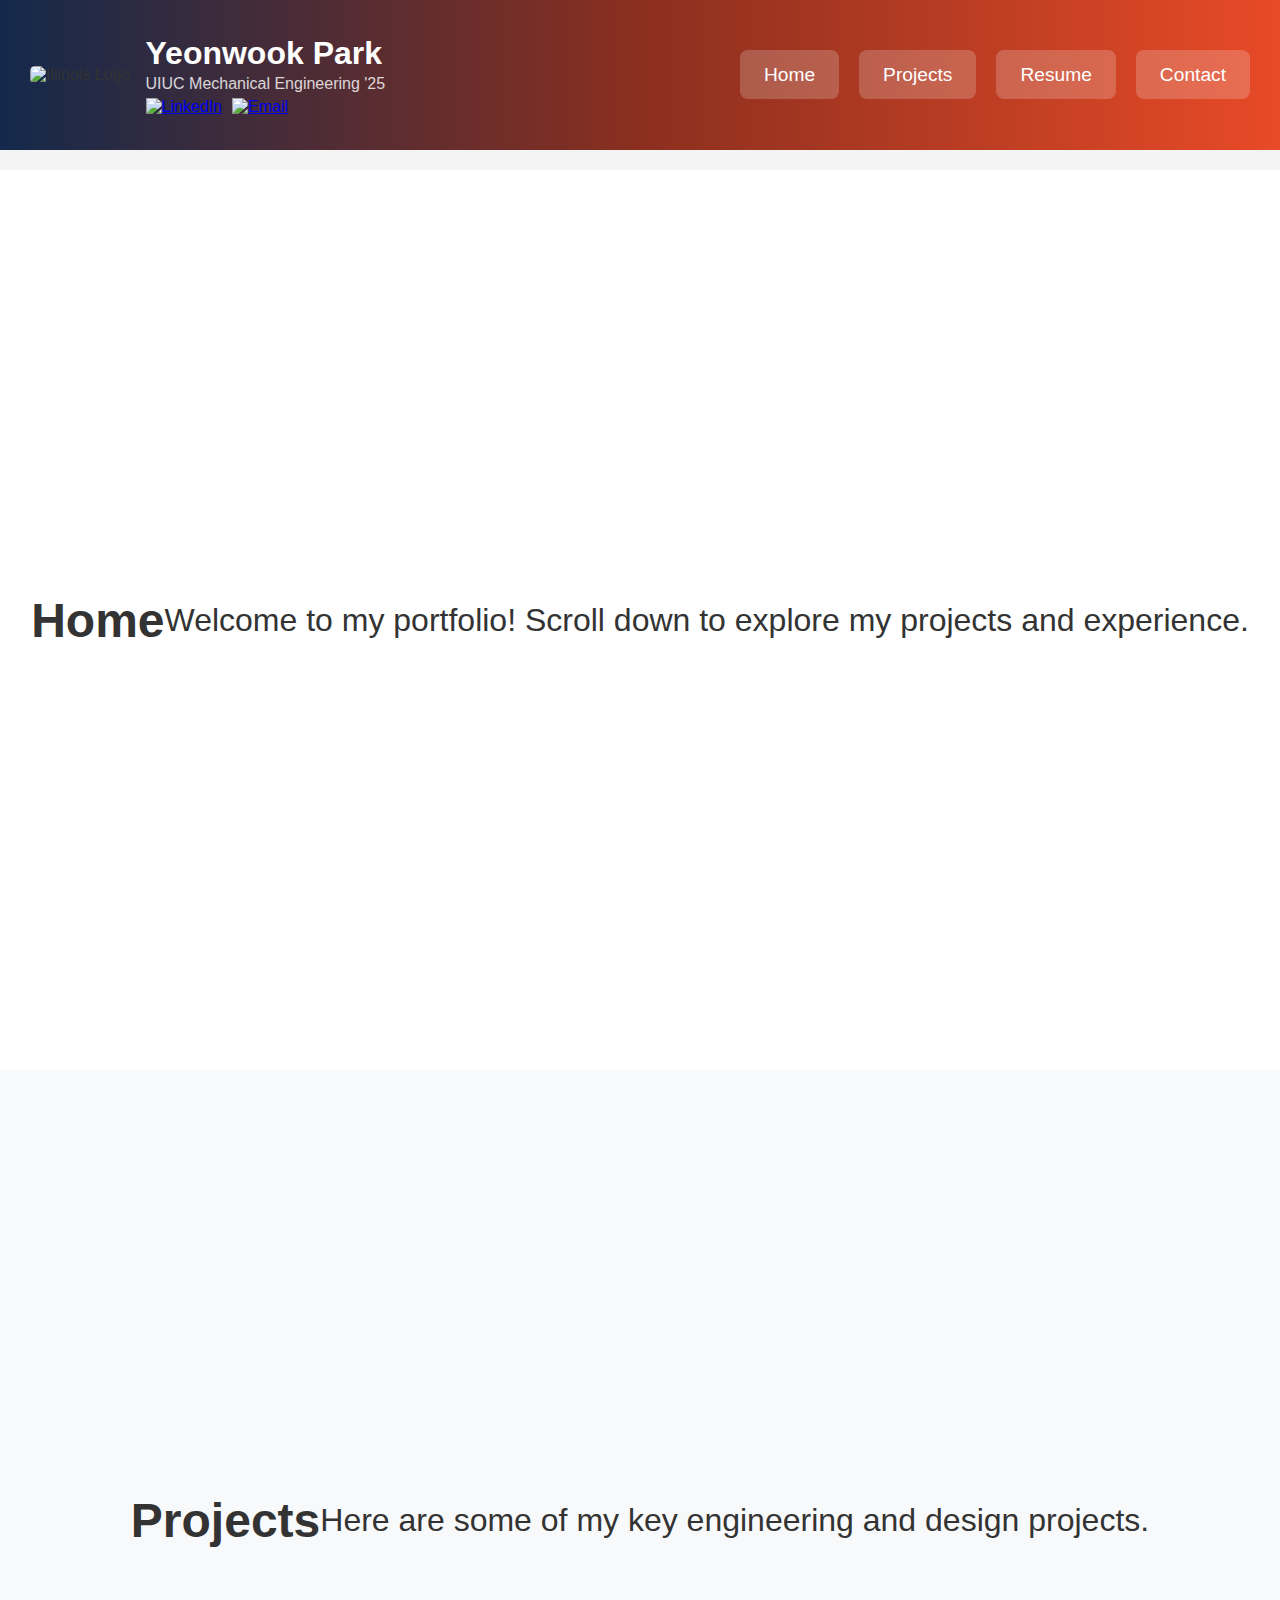
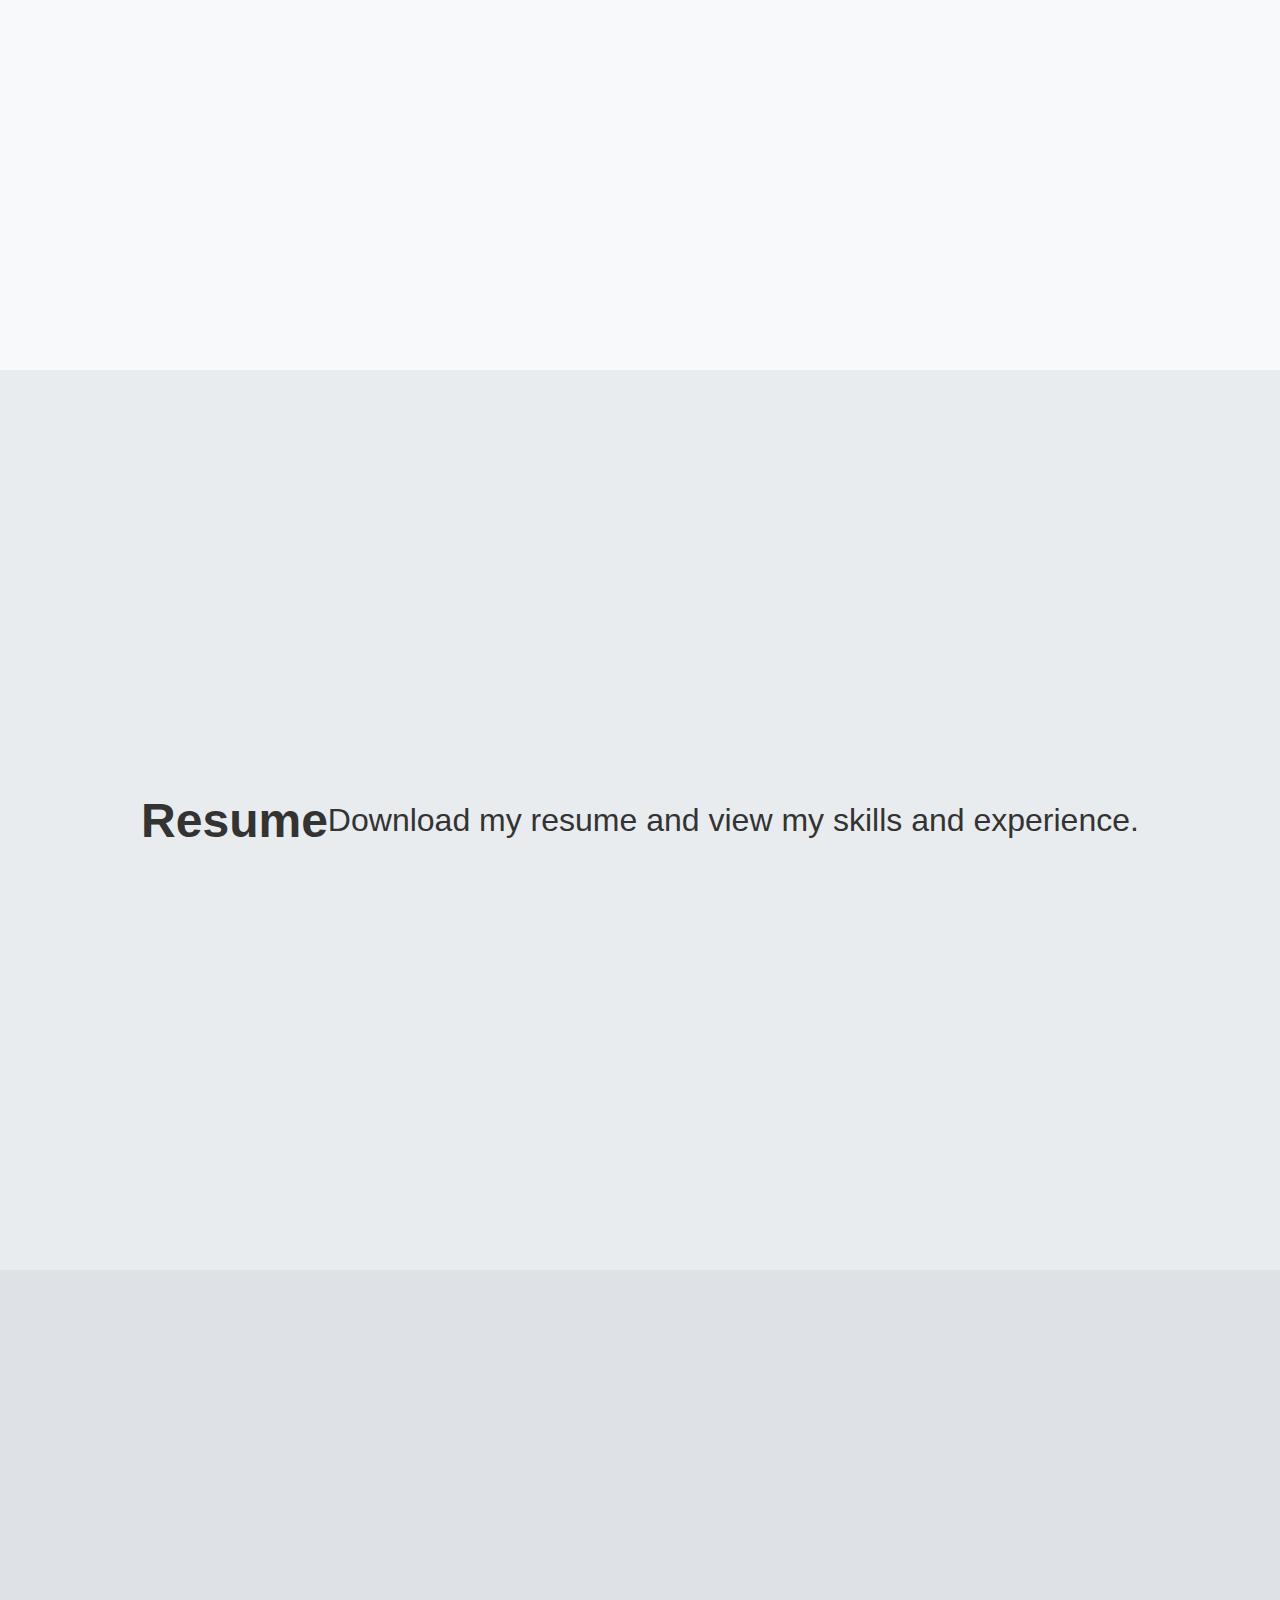
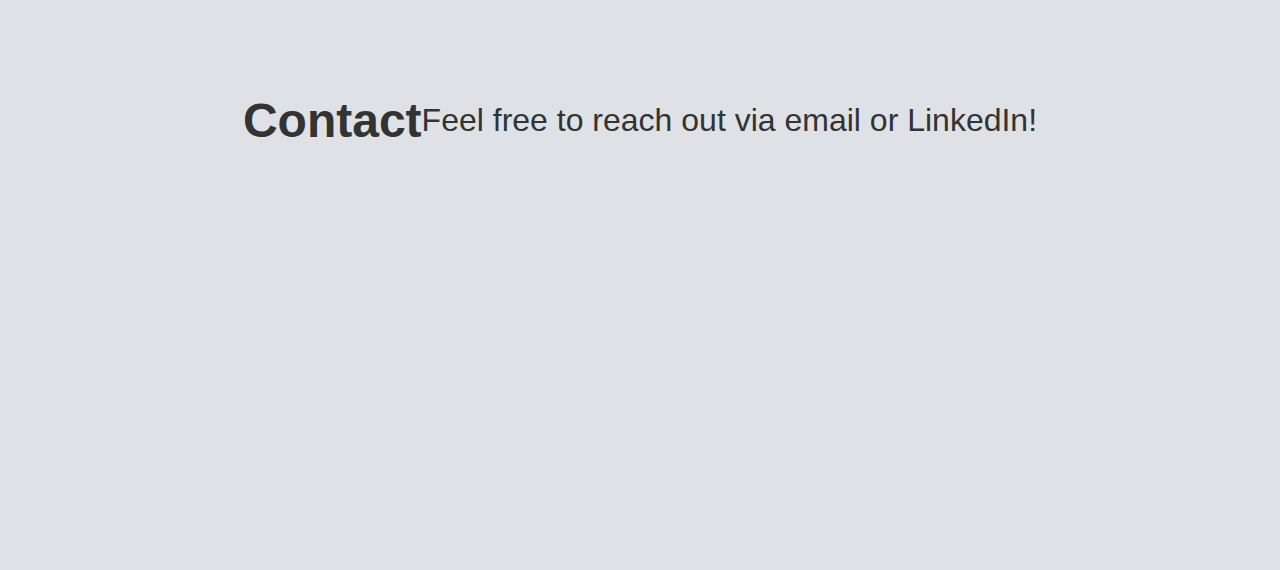
==== index.html @ 17cb7c7c "Add files via upload" ====
<!DOCTYPE html>
<html lang="en">
<head>
    <meta charset="UTF-8">
    <meta name="viewport" content="width=device-width, initial-scale=1.0">
    <title>Yon Park - Portfolio</title>
    <link rel="stylesheet" href="styles.css">
</head>
<body>

    <!-- Horizontal Navbar with Gradient -->
    <nav class="navbar">
        <div class="navbar-left">
            <div class="logo">
                <img src="img/UIUC-logo.gif" alt="Illinois Logo">
            </div>
            <div class="navbar-name">
                <h1>Yeonwook Park</h1>
                <p>UIUC Mechanical Engineering '25</p>
                <div class="social-links">
                    <a href="https://www.linkedin.com/in/YOUR_LINKEDIN" target="_blank">
                        <img src="img/linkedin-icon.png" alt="LinkedIn">
                    </a>
                    <a href="mailto:your.email@example.com">
                        <img src="img/email-icon.png" alt="Email">
                    </a>
                </div>
            </div>
        </div>
        <ul>
            <li><a href="#home">Home</a></li>
            <li><a href="#projects">Projects</a></li>
            <li><a href="#resume">Resume</a></li>
            <li><a href="#contact">Contact</a></li>
        </ul>
    </nav>

    <!-- Main Content -->
    <div class="content">
        <section id="home" class="section">
            <h2>Home</h2>
            <p>Welcome to my portfolio! Scroll down to explore my projects and experience.</p>
        </section>
        <section id="projects" class="section">
            <h2>Projects</h2>
            <p>Here are some of my key engineering and design projects.</p>
        </section>
        <section id="resume" class="section">
            <h2>Resume</h2>
            <p>Download my resume and view my skills and experience.</p>
        </section>
        <section id="contact" class="section">
            <h2>Contact</h2>
            <p>Feel free to reach out via email or LinkedIn!</p>
        </section>
    </div>

    <!-- JavaScript for Scroll Trigger -->
    <script>
        document.addEventListener("scroll", () => {
            document.querySelectorAll(".section").forEach(section => {
                const rect = section.getBoundingClientRect();
                if (rect.top <= window.innerHeight / 2 && rect.bottom >= window.innerHeight / 2) {
                    section.classList.add("active");
                } else {
                    section.classList.remove("active");
                }
            });
        });
    </script>

</body>
</html>
---- styles.css ----
/* Reset styles */
* {
    margin: 0;
    padding: 0;
    box-sizing: border-box;
    scroll-behavior: smooth;
}

/* General body styles */
body {
    font-family: 'Inter', sans-serif;
    background: #f4f4f4;
    color: #333;
}

/* Horizontal Navbar with Gradient */
.navbar {
    width: 100%;
    height: 150px; /* Increased height */
    background: linear-gradient(to right, #13294B, #8B2F1F, #E84A27); /* UIUC-inspired gradient */
    display: flex;
    align-items: center;
    justify-content: space-between;
    padding: 0 30px;
    position: fixed;
    top: 0;
    left: 0;
    z-index: 1000;
}

/* Left Section (Logo + Name) */
.navbar-left {
    display: flex;
    align-items: center;
}

.navbar-name {
    display: flex;
    flex-direction: column;
    align-items: flex-start;
}

.navbar-name p {
    font-size: 1em;
    color: white;
    margin: 0;
    padding-top: 3px;
    opacity: 0.8; /* Slight transparency for subtitle */
}

/* Logo */
.logo img {
    width: 80px; /* Increased logo size */
    height: auto;
    border-radius: 5px;
    margin-right: 15px;
}

.social-links {
    display: flex;
    align-items: center;
    gap: 10px;
    margin-top: 5px;
}

/* Icons */
.social-links a img {
    height: 30px;
    width: auto; /* Adjust icon size */
    transition: transform 0.3s ease-in-out;
}

.social-links a img:hover {
    transform: scale(1.2);
}

/* Name (Yon Park) */
.navbar h1 {
    font-family: 'Poppins', sans-serif;
    font-size: 2em;
    color: white;
}

/* Navigation Menu */
.navbar ul {
    list-style: none;
    display: flex;
    gap: 20px;
    position: relative;
}

.navbar ul li {
    display: inline-block;
    position: relative;
}

.navbar ul li a {
    color: white;
    text-decoration: none;
    font-size: 1.2em;
    font-weight: 500;
    padding: 14px 24px;
    border-radius: 8px;
    background: rgba(255, 255, 255, 0.2);
    position: relative;
    transition: 0.3s ease-in-out;
}

.navbar ul li a:hover {
    background: rgba(255, 255, 255, 0.4);
    transform: scale(1.05);
}

/* Content area */
.content {
    padding-top: 170px; /* Prevents content from being hidden behind navbar */
}

/* Sections */
.section {
    height: 100vh; /* Full-screen sections */
    display: flex;
    justify-content: center;
    align-items: center;
    font-size: 2rem;
    transition: background 0.5s ease-in-out;
    text-align: center;
}

/* Section Colors */
#home { background: #fff; }
#projects { background: #f8f9fa; }
#resume { background: #e9ecef; }
#contact { background: #dee2e6; }

/* Scroll-trigger effect */
.section.active {
    background: #E84A27; /* Change background color on scroll */
    color: white;
    transition: background 0.5s ease-in-out, color 0.5s ease-in-out;
}
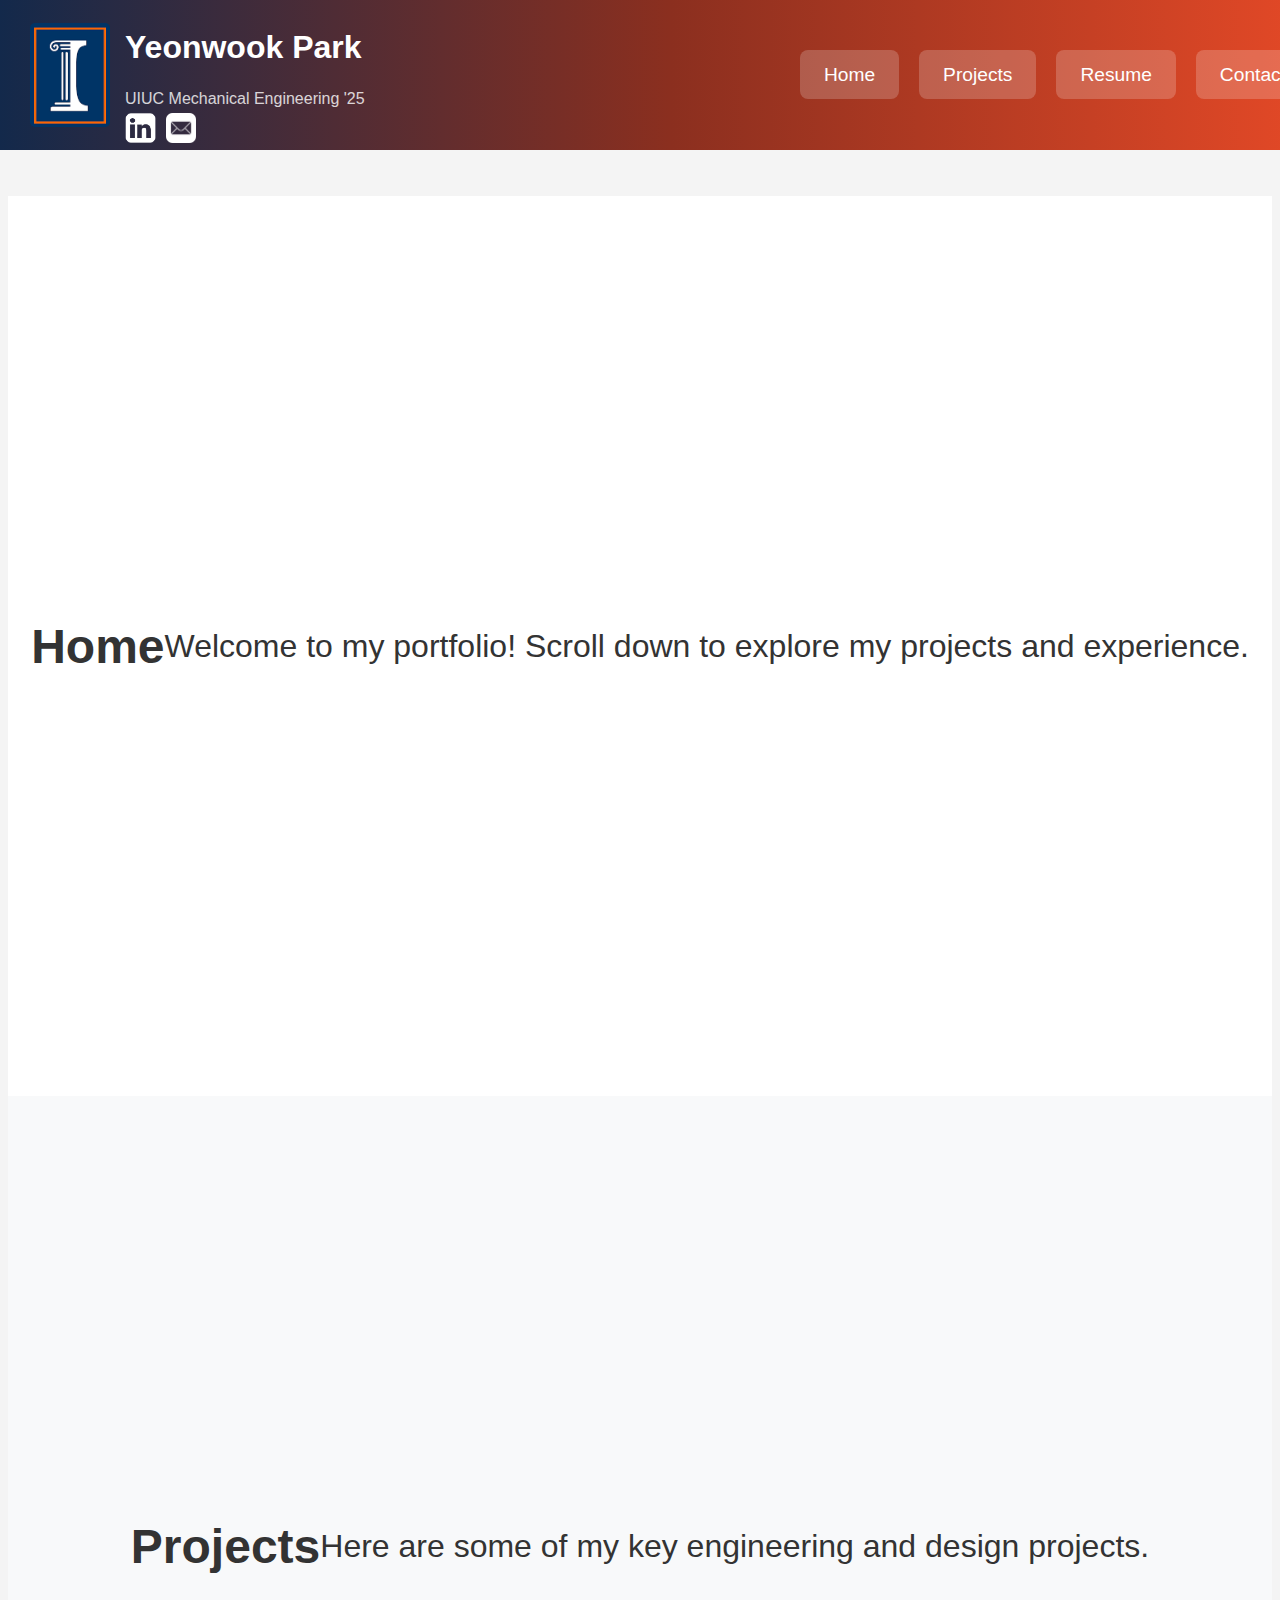
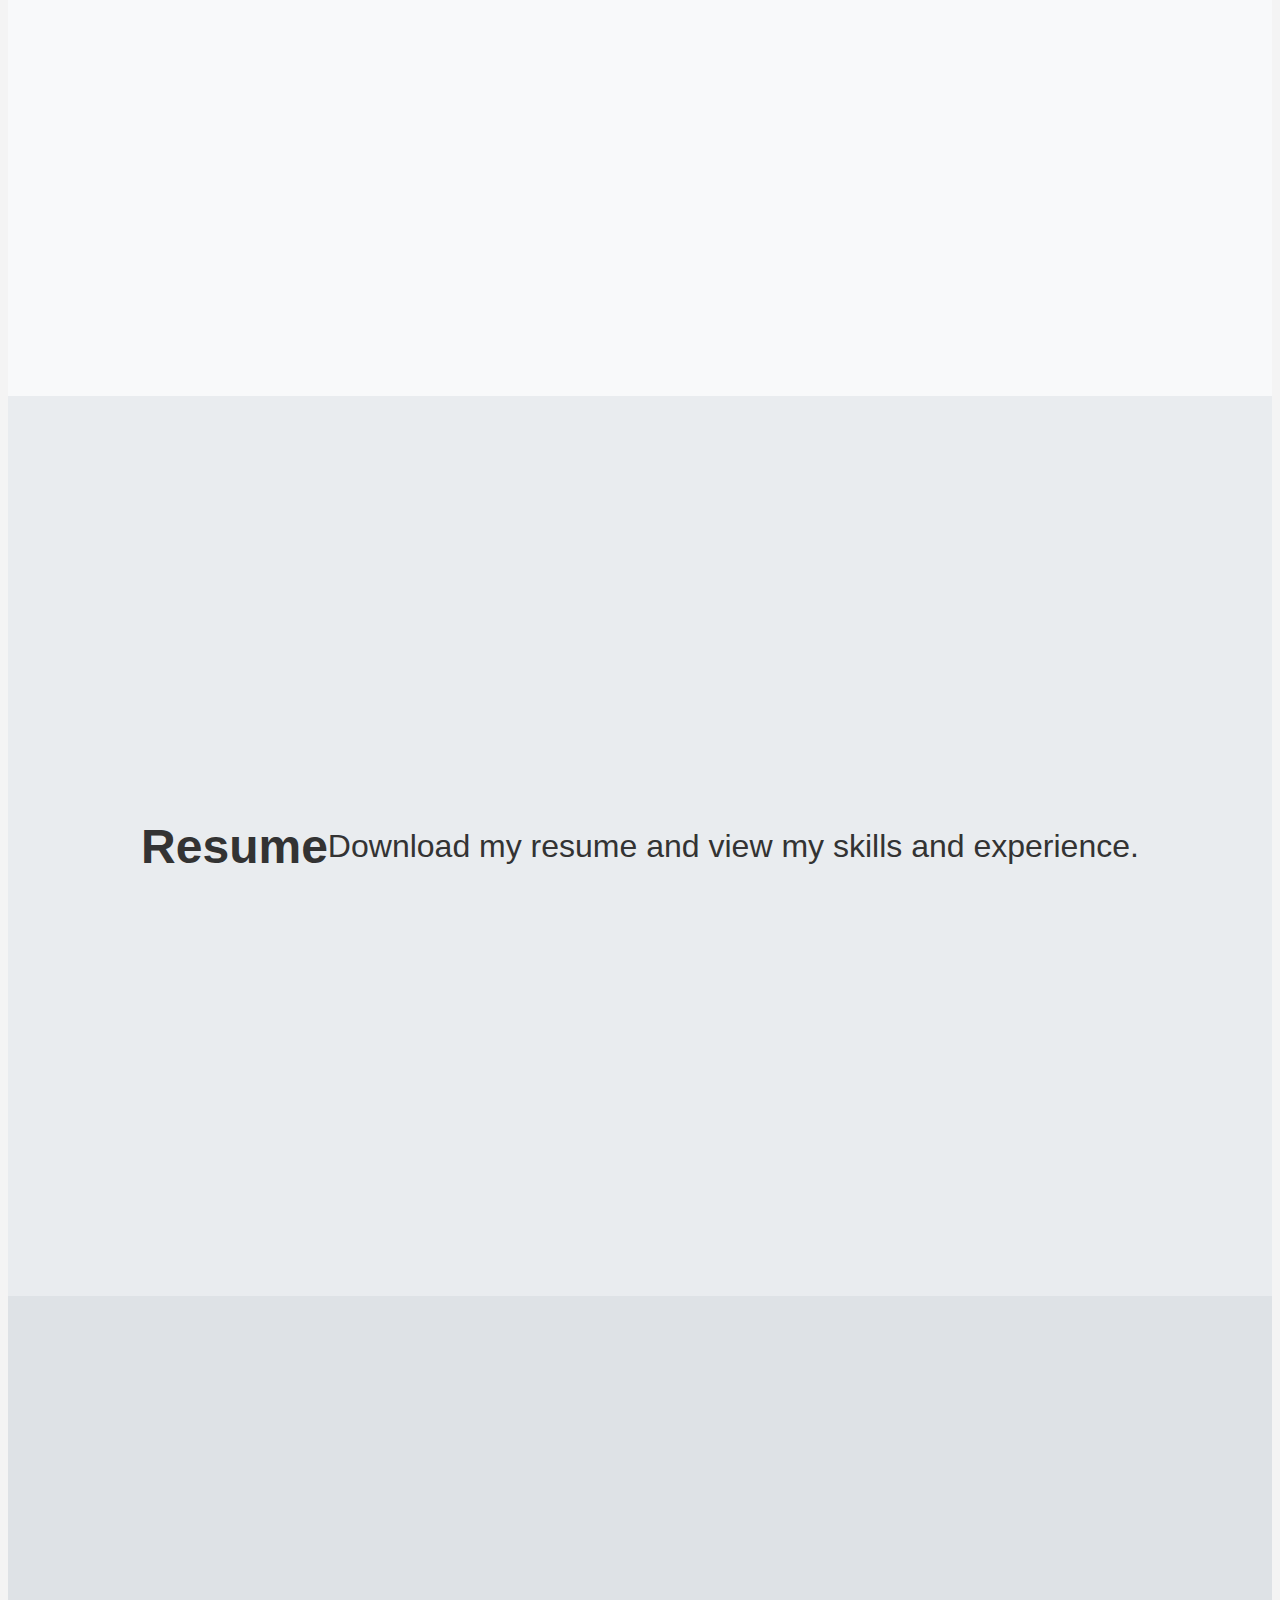
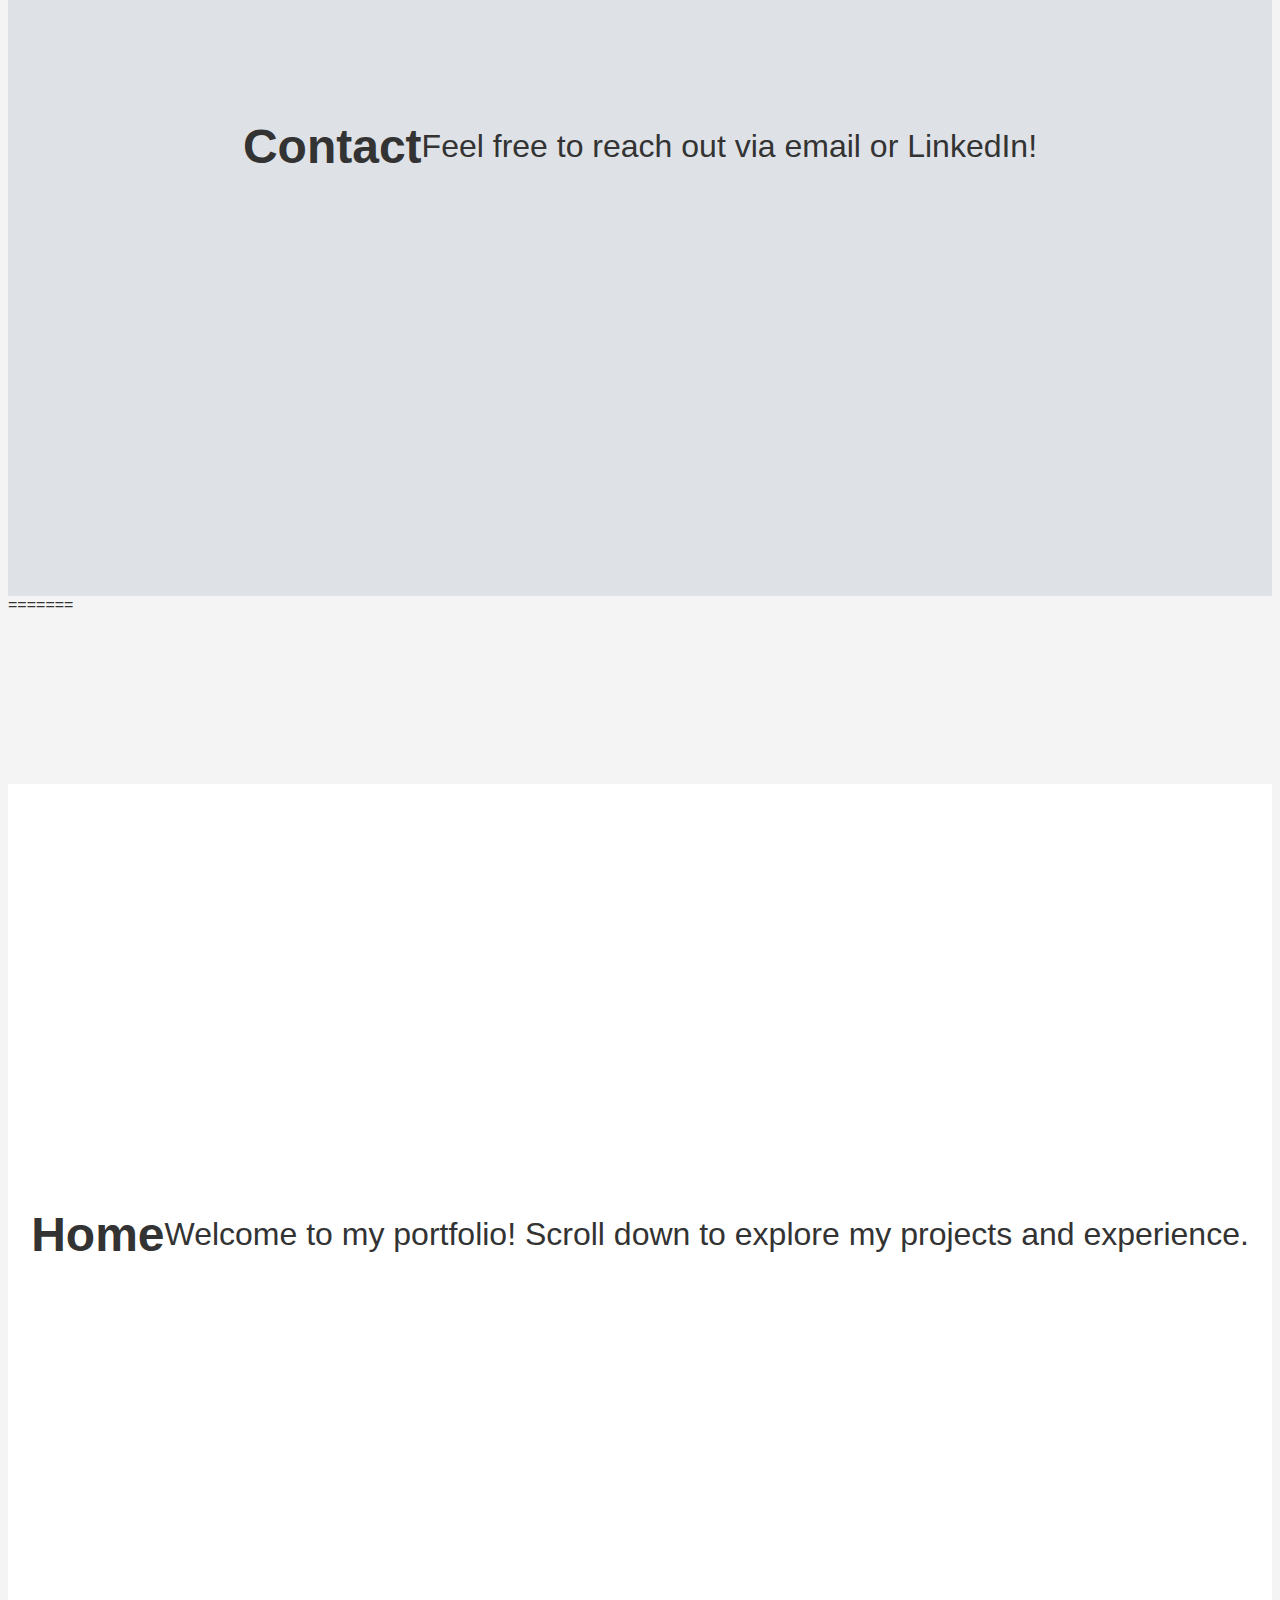
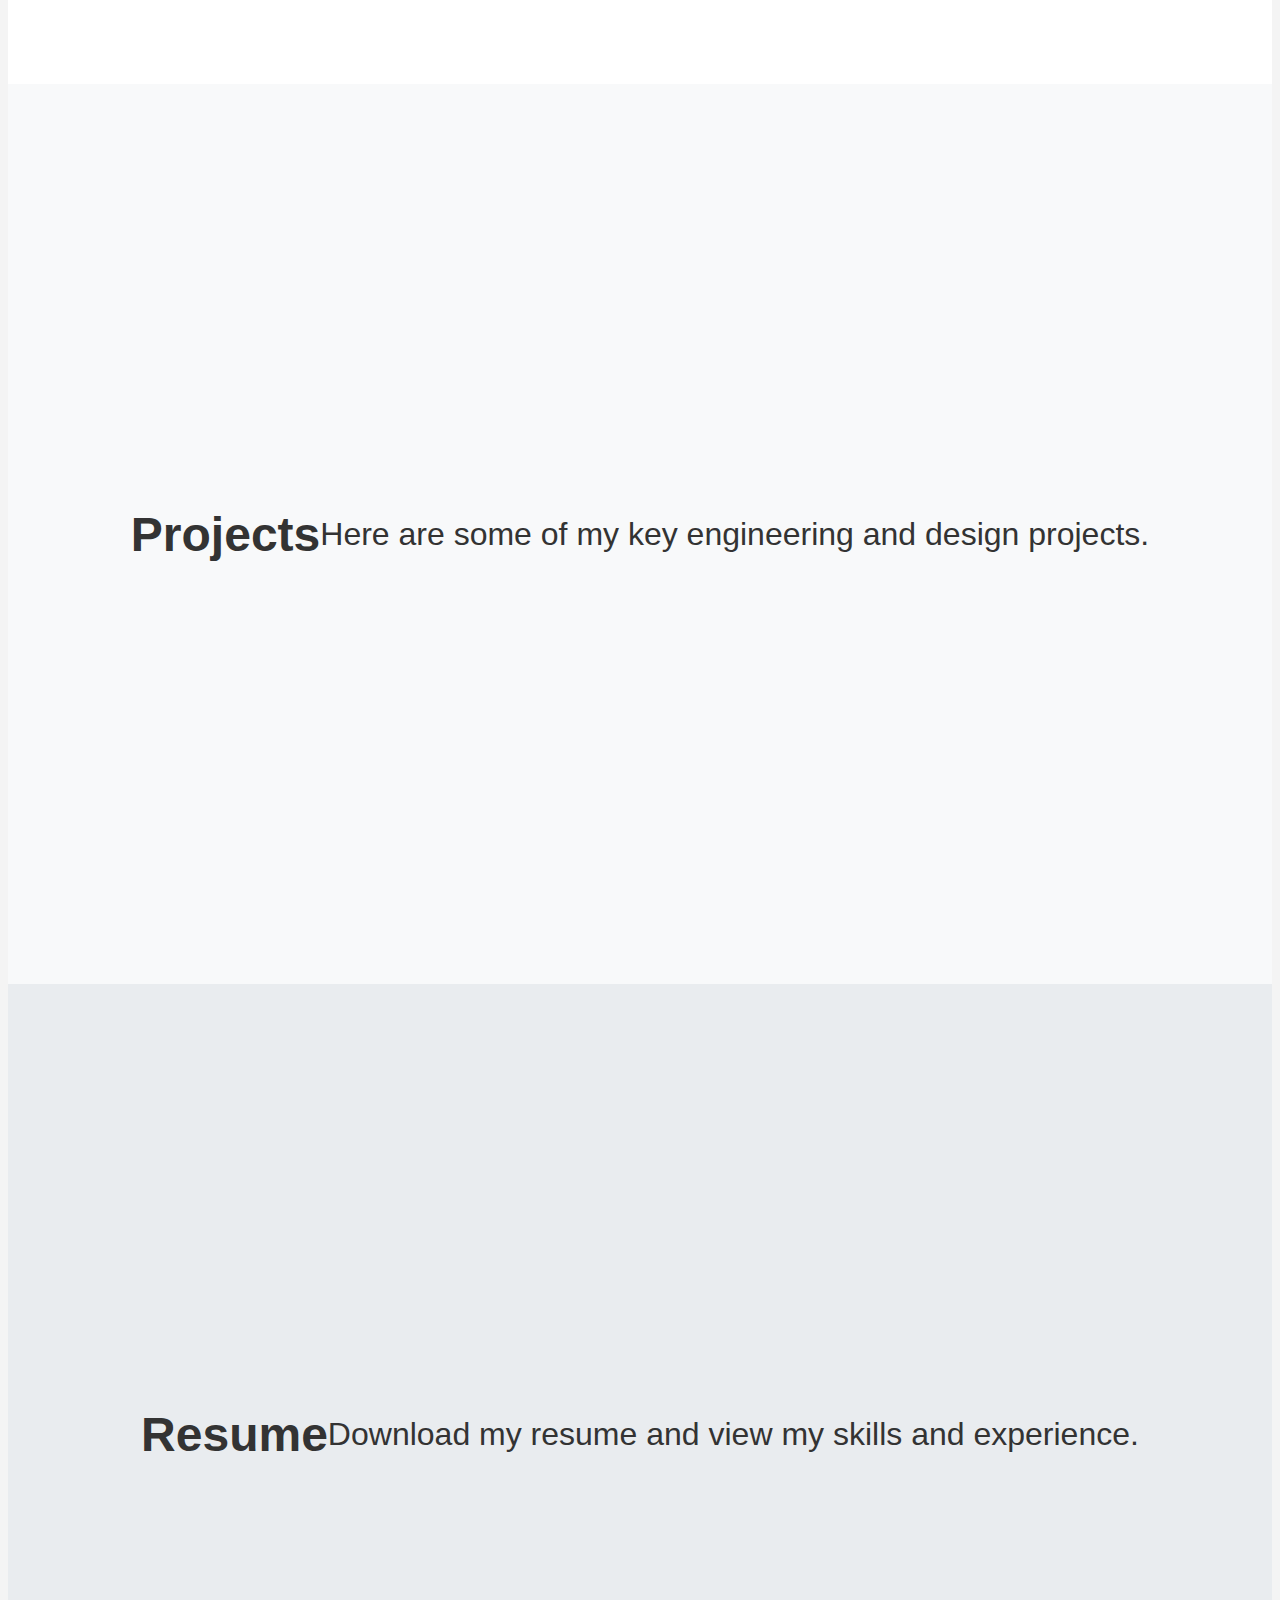
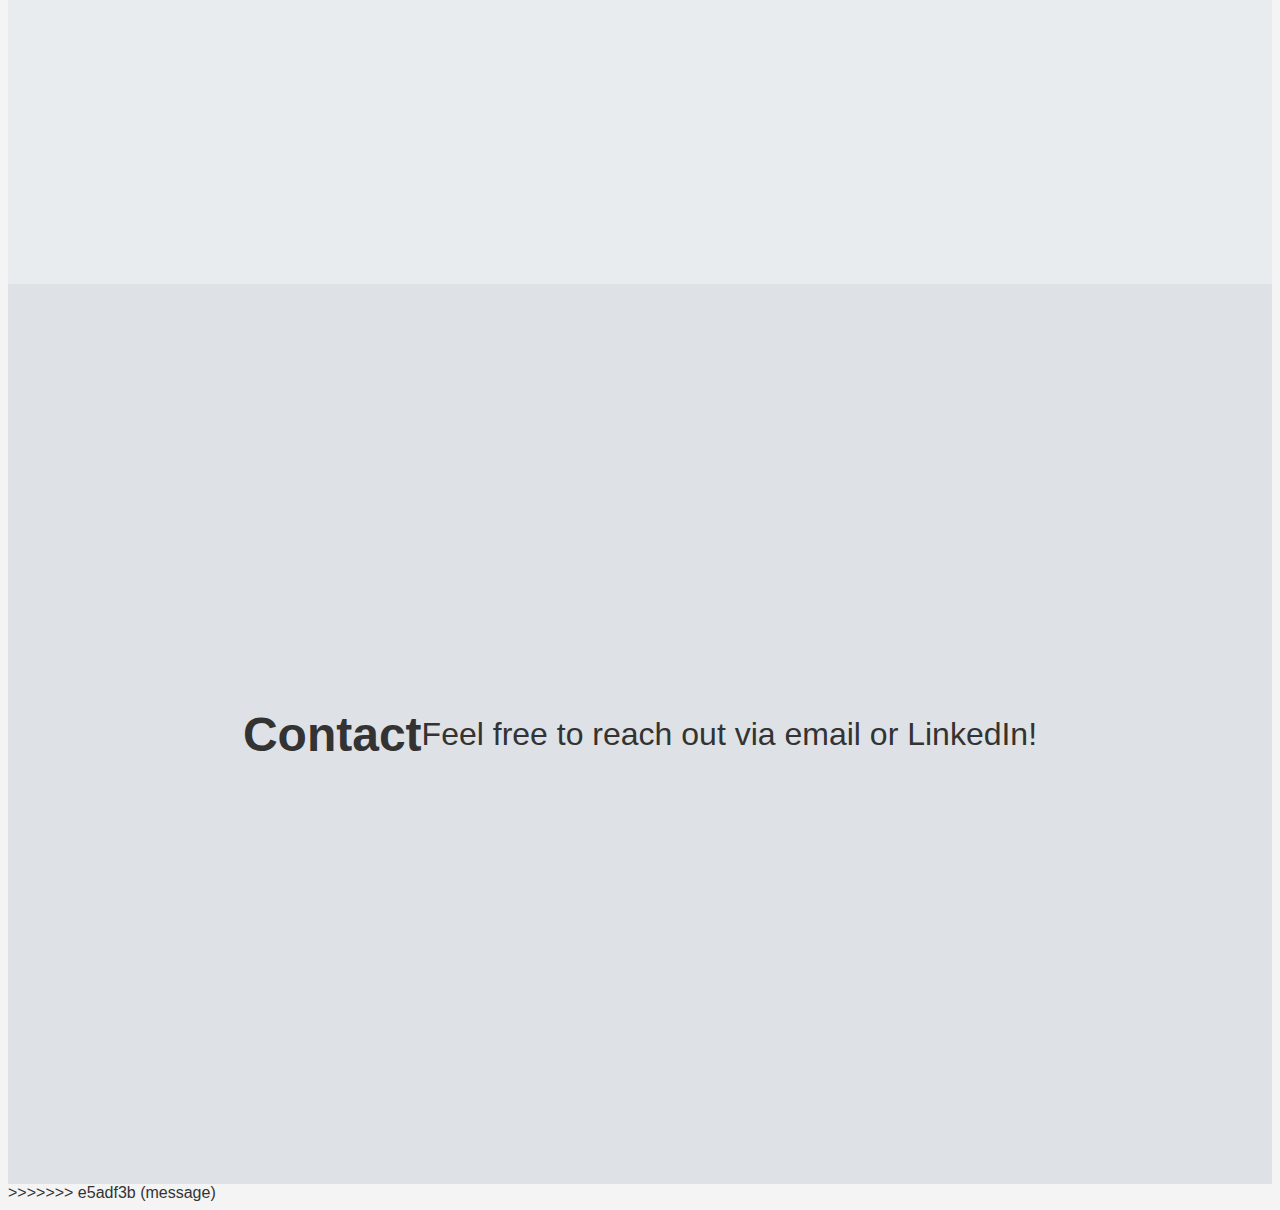
==== commit e7b70d07: "message" ====
--- a/index.html
+++ b/index.html
@@ -1,3 +1,4 @@
+<<<<<<< HEAD
 <!DOCTYPE html>
 <html lang="en">
 <head>
@@ -71,3 +72,78 @@
 
 </body>
 </html>
+=======
+<!DOCTYPE html>
+<html lang="en">
+<head>
+    <meta charset="UTF-8">
+    <meta name="viewport" content="width=device-width, initial-scale=1.0">
+    <title>Yon Park - Portfolio</title>
+    <link rel="stylesheet" href="styles.css">
+</head>
+<body>
+
+    <!-- Horizontal Navbar with Gradient -->
+    <nav class="navbar">
+        <div class="navbar-left">
+            <div class="logo">
+                <img src="img/UIUC-logo.gif" alt="Illinois Logo">
+            </div>
+            <div class="navbar-name">
+                <h1>Yeonwook Park</h1>
+                <p>UIUC Mechanical Engineering '25</p>
+                <div class="social-links">
+                    <a href="https://www.linkedin.com/in/YOUR_LINKEDIN" target="_blank">
+                        <img src="img/linkedin-icon.png" alt="LinkedIn">
+                    </a>
+                    <a href="mailto:your.email@example.com">
+                        <img src="img/email-icon.png" alt="Email">
+                    </a>
+                </div>
+            </div>
+        </div>
+        <ul>
+            <li><a href="#home">Home</a></li>
+            <li><a href="#projects">Projects</a></li>
+            <li><a href="#resume">Resume</a></li>
+            <li><a href="#contact">Contact</a></li>
+        </ul>
+    </nav>
+
+    <!-- Main Content -->
+    <div class="content">
+        <section id="home" class="section">
+            <h2>Home</h2>
+            <p>Welcome to my portfolio! Scroll down to explore my projects and experience.</p>
+        </section>
+        <section id="projects" class="section">
+            <h2>Projects</h2>
+            <p>Here are some of my key engineering and design projects.</p>
+        </section>
+        <section id="resume" class="section">
+            <h2>Resume</h2>
+            <p>Download my resume and view my skills and experience.</p>
+        </section>
+        <section id="contact" class="section">
+            <h2>Contact</h2>
+            <p>Feel free to reach out via email or LinkedIn!</p>
+        </section>
+    </div>
+
+    <!-- JavaScript for Scroll Trigger -->
+    <script>
+        document.addEventListener("scroll", () => {
+            document.querySelectorAll(".section").forEach(section => {
+                const rect = section.getBoundingClientRect();
+                if (rect.top <= window.innerHeight / 2 && rect.bottom >= window.innerHeight / 2) {
+                    section.classList.add("active");
+                } else {
+                    section.classList.remove("active");
+                }
+            });
+        });
+    </script>
+
+</body>
+</html>
+>>>>>>> e5adf3b (message)
--- a/styles.css
+++ b/styles.css
@@ -1,3 +1,4 @@
+<<<<<<< HEAD
 /* Reset styles */
 * {
     margin: 0;
@@ -139,3 +140,146 @@
     color: white;
     transition: background 0.5s ease-in-out, color 0.5s ease-in-out;
 }
+=======
+/* Reset styles */
+* {
+    margin: 0;
+    padding: 0;
+    box-sizing: border-box;
+    scroll-behavior: smooth;
+}
+
+/* General body styles */
+body {
+    font-family: 'Inter', sans-serif;
+    background: #f4f4f4;
+    color: #333;
+}
+
+/* Horizontal Navbar with Gradient */
+.navbar {
+    width: 100%;
+    height: 150px; /* Increased height */
+    background: linear-gradient(to right, #13294B, #8B2F1F, #E84A27); /* UIUC-inspired gradient */
+    display: flex;
+    align-items: center;
+    justify-content: space-between;
+    padding: 0 30px;
+    position: fixed;
+    top: 0;
+    left: 0;
+    z-index: 1000;
+}
+
+/* Left Section (Logo + Name) */
+.navbar-left {
+    display: flex;
+    align-items: center;
+}
+
+.navbar-name {
+    display: flex;
+    flex-direction: column;
+    align-items: flex-start;
+}
+
+.navbar-name p {
+    font-size: 1em;
+    color: white;
+    margin: 0;
+    padding-top: 3px;
+    opacity: 0.8; /* Slight transparency for subtitle */
+}
+
+/* Logo */
+.logo img {
+    width: 80px; /* Increased logo size */
+    height: auto;
+    border-radius: 5px;
+    margin-right: 15px;
+}
+
+.social-links {
+    display: flex;
+    align-items: center;
+    gap: 10px;
+    margin-top: 5px;
+}
+
+/* Icons */
+.social-links a img {
+    height: 30px;
+    width: auto; /* Adjust icon size */
+    transition: transform 0.3s ease-in-out;
+}
+
+.social-links a img:hover {
+    transform: scale(1.2);
+}
+
+/* Name (Yon Park) */
+.navbar h1 {
+    font-family: 'Poppins', sans-serif;
+    font-size: 2em;
+    color: white;
+}
+
+/* Navigation Menu */
+.navbar ul {
+    list-style: none;
+    display: flex;
+    gap: 20px;
+    position: relative;
+}
+
+.navbar ul li {
+    display: inline-block;
+    position: relative;
+}
+
+.navbar ul li a {
+    color: white;
+    text-decoration: none;
+    font-size: 1.2em;
+    font-weight: 500;
+    padding: 14px 24px;
+    border-radius: 8px;
+    background: rgba(255, 255, 255, 0.2);
+    position: relative;
+    transition: 0.3s ease-in-out;
+}
+
+.navbar ul li a:hover {
+    background: rgba(255, 255, 255, 0.4);
+    transform: scale(1.05);
+}
+
+/* Content area */
+.content {
+    padding-top: 170px; /* Prevents content from being hidden behind navbar */
+}
+
+/* Sections */
+.section {
+    height: 100vh; /* Full-screen sections */
+    display: flex;
+    justify-content: center;
+    align-items: center;
+    font-size: 2rem;
+    transition: background 0.5s ease-in-out;
+    text-align: center;
+}
+
+/* Section Colors */
+#home { background: #fff; }
+#projects { background: #f8f9fa; }
+#resume { background: #e9ecef; }
+#contact { background: #dee2e6; }
+
+/* Scroll-trigger effect */
+.section.active {
+    background: #E84A27; /* Change background color on scroll */
+    color: white;
+    transition: background 0.5s ease-in-out, color 0.5s ease-in-out;
+}
+>>>>>>> e5adf3b (message)
--- a/styles.css
+++ b/styles.css
@@ -1,3 +1,4 @@
+<<<<<<< HEAD
 /* Reset styles */
 * {
     margin: 0;
@@ -139,3 +140,146 @@
     color: white;
     transition: background 0.5s ease-in-out, color 0.5s ease-in-out;
 }
+=======
+/* Reset styles */
+* {
+    margin: 0;
+    padding: 0;
+    box-sizing: border-box;
+    scroll-behavior: smooth;
+}
+
+/* General body styles */
+body {
+    font-family: 'Inter', sans-serif;
+    background: #f4f4f4;
+    color: #333;
+}
+
+/* Horizontal Navbar with Gradient */
+.navbar {
+    width: 100%;
+    height: 150px; /* Increased height */
+    background: linear-gradient(to right, #13294B, #8B2F1F, #E84A27); /* UIUC-inspired gradient */
+    display: flex;
+    align-items: center;
+    justify-content: space-between;
+    padding: 0 30px;
+    position: fixed;
+    top: 0;
+    left: 0;
+    z-index: 1000;
+}
+
+/* Left Section (Logo + Name) */
+.navbar-left {
+    display: flex;
+    align-items: center;
+}
+
+.navbar-name {
+    display: flex;
+    flex-direction: column;
+    align-items: flex-start;
+}
+
+.navbar-name p {
+    font-size: 1em;
+    color: white;
+    margin: 0;
+    padding-top: 3px;
+    opacity: 0.8; /* Slight transparency for subtitle */
+}
+
+/* Logo */
+.logo img {
+    width: 80px; /* Increased logo size */
+    height: auto;
+    border-radius: 5px;
+    margin-right: 15px;
+}
+
+.social-links {
+    display: flex;
+    align-items: center;
+    gap: 10px;
+    margin-top: 5px;
+}
+
+/* Icons */
+.social-links a img {
+    height: 30px;
+    width: auto; /* Adjust icon size */
+    transition: transform 0.3s ease-in-out;
+}
+
+.social-links a img:hover {
+    transform: scale(1.2);
+}
+
+/* Name (Yon Park) */
+.navbar h1 {
+    font-family: 'Poppins', sans-serif;
+    font-size: 2em;
+    color: white;
+}
+
+/* Navigation Menu */
+.navbar ul {
+    list-style: none;
+    display: flex;
+    gap: 20px;
+    position: relative;
+}
+
+.navbar ul li {
+    display: inline-block;
+    position: relative;
+}
+
+.navbar ul li a {
+    color: white;
+    text-decoration: none;
+    font-size: 1.2em;
+    font-weight: 500;
+    padding: 14px 24px;
+    border-radius: 8px;
+    background: rgba(255, 255, 255, 0.2);
+    position: relative;
+    transition: 0.3s ease-in-out;
+}
+
+.navbar ul li a:hover {
+    background: rgba(255, 255, 255, 0.4);
+    transform: scale(1.05);
+}
+
+/* Content area */
+.content {
+    padding-top: 170px; /* Prevents content from being hidden behind navbar */
+}
+
+/* Sections */
+.section {
+    height: 100vh; /* Full-screen sections */
+    display: flex;
+    justify-content: center;
+    align-items: center;
+    font-size: 2rem;
+    transition: background 0.5s ease-in-out;
+    text-align: center;
+}
+
+/* Section Colors */
+#home { background: #fff; }
+#projects { background: #f8f9fa; }
+#resume { background: #e9ecef; }
+#contact { background: #dee2e6; }
+
+/* Scroll-trigger effect */
+.section.active {
+    background: #E84A27; /* Change background color on scroll */
+    color: white;
+    transition: background 0.5s ease-in-out, color 0.5s ease-in-out;
+}
+>>>>>>> e5adf3b (message)
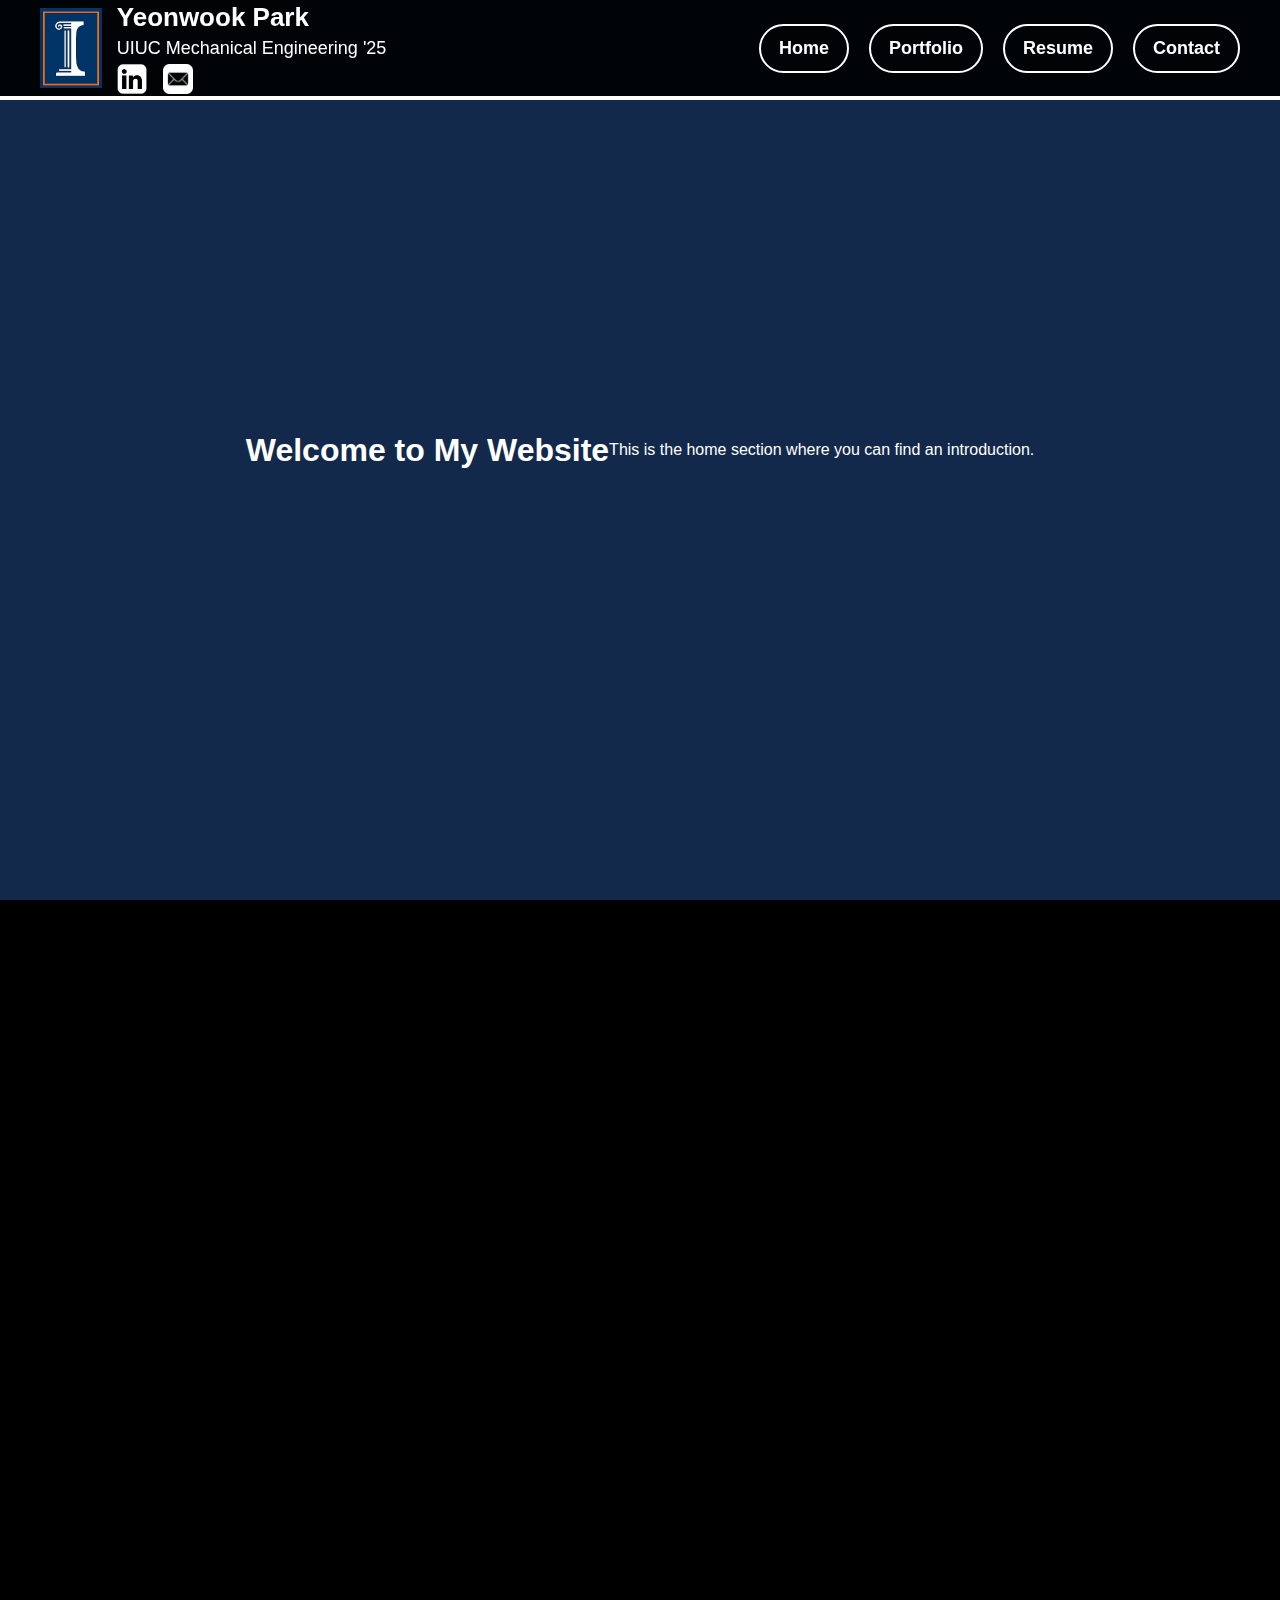
==== commit 66f5f620: "message" ====
--- a/index.html
+++ b/index.html
@@ -1,149 +1,66 @@
-<<<<<<< HEAD
-<!DOCTYPE html>
-<html lang="en">
-<head>
-    <meta charset="UTF-8">
-    <meta name="viewport" content="width=device-width, initial-scale=1.0">
-    <title>Yon Park - Portfolio</title>
-    <link rel="stylesheet" href="styles.css">
-</head>
-<body>
-
-    <!-- Horizontal Navbar with Gradient -->
-    <nav class="navbar">
-        <div class="navbar-left">
-            <div class="logo">
-                <img src="img/UIUC-logo.gif" alt="Illinois Logo">
-            </div>
-            <div class="navbar-name">
-                <h1>Yeonwook Park</h1>
-                <p>UIUC Mechanical Engineering '25</p>
-                <div class="social-links">
-                    <a href="https://www.linkedin.com/in/YOUR_LINKEDIN" target="_blank">
-                        <img src="img/linkedin-icon.png" alt="LinkedIn">
-                    </a>
-                    <a href="mailto:your.email@example.com">
-                        <img src="img/email-icon.png" alt="Email">
-                    </a>
-                </div>
-            </div>
-        </div>
-        <ul>
-            <li><a href="#home">Home</a></li>
-            <li><a href="#projects">Projects</a></li>
-            <li><a href="#resume">Resume</a></li>
-            <li><a href="#contact">Contact</a></li>
-        </ul>
-    </nav>
-
-    <!-- Main Content -->
-    <div class="content">
-        <section id="home" class="section">
-            <h2>Home</h2>
-            <p>Welcome to my portfolio! Scroll down to explore my projects and experience.</p>
-        </section>
-        <section id="projects" class="section">
-            <h2>Projects</h2>
-            <p>Here are some of my key engineering and design projects.</p>
-        </section>
-        <section id="resume" class="section">
-            <h2>Resume</h2>
-            <p>Download my resume and view my skills and experience.</p>
-        </section>
-        <section id="contact" class="section">
-            <h2>Contact</h2>
-            <p>Feel free to reach out via email or LinkedIn!</p>
-        </section>
-    </div>
-
-    <!-- JavaScript for Scroll Trigger -->
-    <script>
-        document.addEventListener("scroll", () => {
-            document.querySelectorAll(".section").forEach(section => {
-                const rect = section.getBoundingClientRect();
-                if (rect.top <= window.innerHeight / 2 && rect.bottom >= window.innerHeight / 2) {
-                    section.classList.add("active");
-                } else {
-                    section.classList.remove("active");
-                }
-            });
-        });
-    </script>
-
-</body>
-</html>
-=======
 <!DOCTYPE html>
 <html lang="en">
 <head>
     <meta charset="UTF-8">
     <meta name="viewport" content="width=device-width, initial-scale=1.0">
-    <title>Yon Park - Portfolio</title>
-    <link rel="stylesheet" href="styles.css">
+    <title>UIUC Navbar</title>
+    <link rel="stylesheet" href="styles.css"> <!-- Link to external CSS file -->
 </head>
 <body>
 
-    <!-- Horizontal Navbar with Gradient -->
-    <nav class="navbar">
+    <!-- Navigation Bar -->
+    <div class="navbar">
+        <!-- Left Side: UIUC Logo + Name + Links -->
         <div class="navbar-left">
-            <div class="logo">
-                <img src="img/UIUC-logo.gif" alt="Illinois Logo">
-            </div>
-            <div class="navbar-name">
-                <h1>Yeonwook Park</h1>
-                <p>UIUC Mechanical Engineering '25</p>
-                <div class="social-links">
-                    <a href="https://www.linkedin.com/in/YOUR_LINKEDIN" target="_blank">
+            <img src="img/UIUC-logo.gif" alt="UIUC-Logo" class="uiuc-logo">
+            <div class="name-links">
+                <span>Yeonwook Park</span>
+                <span>UIUC Mechanical Engineering '25</span>
+                <div>
+                    <a href="https://www.linkedin.com/in/yeonwookpark" target="_blank">
                         <img src="img/linkedin-icon.png" alt="LinkedIn">
                     </a>
-                    <a href="mailto:your.email@example.com">
+                    <a href="mailto:yp11@illinois.edu">
                         <img src="img/email-icon.png" alt="Email">
                     </a>
                 </div>
             </div>
         </div>
-        <ul>
-            <li><a href="#home">Home</a></li>
-            <li><a href="#projects">Projects</a></li>
-            <li><a href="#resume">Resume</a></li>
-            <li><a href="#contact">Contact</a></li>
-        </ul>
-    </nav>
 
-    <!-- Main Content -->
-    <div class="content">
+        <!-- Right Side: Navigation Buttons -->
+        <div class="navbar-right">
+            <button class="nav-button" data-target="home">Home</button>
+            <button class="nav-button" data-target="portfolio">Portfolio</button>
+            <button class="nav-button" data-target="resume">Resume</button>
+            <button class="nav-button" data-target="contact">Contact</button>
+        </div>
+    </div>
+
+    <!-- Main Sections -->
+    <div class="scroll-container">
         <section id="home" class="section">
-            <h2>Home</h2>
-            <p>Welcome to my portfolio! Scroll down to explore my projects and experience.</p>
+            <h1>Welcome to My Website</h1>
+            <p>This is the home section where you can find an introduction.</p>
         </section>
-        <section id="projects" class="section">
-            <h2>Projects</h2>
-            <p>Here are some of my key engineering and design projects.</p>
+
+        <section id="portfolio" class="section">
+            <h1>Portfolio</h1>
+            <p>Here are some of my projects and work samples.</p>
         </section>
+
         <section id="resume" class="section">
-            <h2>Resume</h2>
-            <p>Download my resume and view my skills and experience.</p>
+            <h1>Resume</h1>
+            <p>Download my resume or view my qualifications.</p>
         </section>
+
         <section id="contact" class="section">
-            <h2>Contact</h2>
-            <p>Feel free to reach out via email or LinkedIn!</p>
+            <h1>Contact</h1>
+            <p>Feel free to reach out to me via email or LinkedIn.</p>
         </section>
     </div>
 
-    <!-- JavaScript for Scroll Trigger -->
-    <script>
-        document.addEventListener("scroll", () => {
-            document.querySelectorAll(".section").forEach(section => {
-                const rect = section.getBoundingClientRect();
-                if (rect.top <= window.innerHeight / 2 && rect.bottom >= window.innerHeight / 2) {
-                    section.classList.add("active");
-                } else {
-                    section.classList.remove("active");
-                }
-            });
-        });
-    </script>
+    <!-- Link to External JavaScript -->
+    <script src="script.js"></script>
 
 </body>
 </html>
->>>>>>> e5adf3b (message)
--- a/styles.css
+++ b/styles.css
@@ -1,285 +1,165 @@
-<<<<<<< HEAD
-/* Reset styles */
-* {
-    margin: 0;
-    padding: 0;
-    box-sizing: border-box;
-    scroll-behavior: smooth;
-}
-
-/* General body styles */
-body {
-    font-family: 'Inter', sans-serif;
-    background: #f4f4f4;
-    color: #333;
-}
-
-/* Horizontal Navbar with Gradient */
-.navbar {
-    width: 100%;
-    height: 150px; /* Increased height */
-    background: linear-gradient(to right, #13294B, #8B2F1F, #E84A27); /* UIUC-inspired gradient */
-    display: flex;
-    align-items: center;
-    justify-content: space-between;
-    padding: 0 30px;
-    position: fixed;
-    top: 0;
-    left: 0;
-    z-index: 1000;
-}
-
-/* Left Section (Logo + Name) */
-.navbar-left {
-    display: flex;
-    align-items: center;
-}
-
-.navbar-name {
-    display: flex;
-    flex-direction: column;
-    align-items: flex-start;
-}
-
-.navbar-name p {
-    font-size: 1em;
-    color: white;
-    margin: 0;
-    padding-top: 3px;
-    opacity: 0.8; /* Slight transparency for subtitle */
-}
-
-/* Logo */
-.logo img {
-    width: 80px; /* Increased logo size */
-    height: auto;
-    border-radius: 5px;
-    margin-right: 15px;
-}
-
-.social-links {
-    display: flex;
-    align-items: center;
-    gap: 10px;
-    margin-top: 5px;
-}
-
-/* Icons */
-.social-links a img {
-    height: 30px;
-    width: auto; /* Adjust icon size */
-    transition: transform 0.3s ease-in-out;
-}
-
-.social-links a img:hover {
-    transform: scale(1.2);
-}
-
-/* Name (Yon Park) */
-.navbar h1 {
-    font-family: 'Poppins', sans-serif;
-    font-size: 2em;
-    color: white;
-}
-
-/* Navigation Menu */
-.navbar ul {
-    list-style: none;
-    display: flex;
-    gap: 20px;
-    position: relative;
-}
-
-.navbar ul li {
-    display: inline-block;
-    position: relative;
-}
-
-.navbar ul li a {
-    color: white;
-    text-decoration: none;
-    font-size: 1.2em;
-    font-weight: 500;
-    padding: 14px 24px;
-    border-radius: 8px;
-    background: rgba(255, 255, 255, 0.2);
-    position: relative;
-    transition: 0.3s ease-in-out;
-}
-
-.navbar ul li a:hover {
-    background: rgba(255, 255, 255, 0.4);
-    transform: scale(1.05);
-}
-
-/* Content area */
-.content {
-    padding-top: 170px; /* Prevents content from being hidden behind navbar */
-}
-
-/* Sections */
-.section {
-    height: 100vh; /* Full-screen sections */
-    display: flex;
-    justify-content: center;
-    align-items: center;
-    font-size: 2rem;
-    transition: background 0.5s ease-in-out;
-    text-align: center;
-}
-
-/* Section Colors */
-#home { background: #fff; }
-#projects { background: #f8f9fa; }
-#resume { background: #e9ecef; }
-#contact { background: #dee2e6; }
-
-/* Scroll-trigger effect */
-.section.active {
-    background: #E84A27; /* Change background color on scroll */
-    color: white;
-    transition: background 0.5s ease-in-out, color 0.5s ease-in-out;
-}
-=======
-/* Reset styles */
-* {
+/* Reset default margins & paddings */
+body, html {
+    height: 100%;
     margin: 0;
     padding: 0;
-    box-sizing: border-box;
+    font-family: Arial, sans-serif;
+    overflow-x: hidden;
+    background: black;
+    color: white;
     scroll-behavior: smooth;
 }
 
-/* General body styles */
-body {
-    font-family: 'Inter', sans-serif;
-    background: #f4f4f4;
-    color: #333;
-}
-
-/* Horizontal Navbar with Gradient */
+/* Navbar container */
 .navbar {
     width: 100%;
-    height: 150px; /* Increased height */
-    background: linear-gradient(to right, #13294B, #8B2F1F, #E84A27); /* UIUC-inspired gradient */
+    height: 100px;
+    background: rgba(0, 0, 0, 0.9);
+    border-bottom: 4px solid white;
+    position: fixed;
+    top: 0;
+    left: 0;
     display: flex;
     align-items: center;
     justify-content: space-between;
-    padding: 0 30px;
-    position: fixed;
-    top: 0;
-    left: 0;
+    padding: 0 40px;
+    box-sizing: border-box;
     z-index: 1000;
+    transition: background 0.3s ease-in-out;
 }
 
-/* Left Section (Logo + Name) */
+/* Scroll container */
+.scroll-container {
+    display: flex;
+    flex-direction: column;
+    width: 100%;
+}
+
+/* Section styling with smooth overlay effect */
+.section {
+    position: relative;
+    width: 100%;
+    height: 100vh;
+    display: flex;
+    align-items: center;
+    justify-content: center;
+    opacity: 0;
+    transform: translateY(50px);
+    transition: opacity 1s ease-out, transform 1s ease-out;
+}
+
+/* Bring section to top when visible */
+.section.visible {
+    opacity: 1;
+    transform: translateY(0);
+}
+
+/* Section background colors */
+#home {
+    background: #13294B;
+}
+
+#portfolio {
+    background: #8B2F1F;
+}
+
+#resume {
+    background: #E84A27;
+}
+
+#contact {
+    background: #1E1E1E;
+}
+
+/* Left section: UIUC logo + text */
 .navbar-left {
     display: flex;
     align-items: center;
 }
 
-.navbar-name {
-    display: flex;
-    flex-direction: column;
-    align-items: flex-start;
-}
-
-.navbar-name p {
-    font-size: 1em;
-    color: white;
-    margin: 0;
-    padding-top: 3px;
-    opacity: 0.8; /* Slight transparency for subtitle */
-}
-
-/* Logo */
-.logo img {
-    width: 80px; /* Increased logo size */
-    height: auto;
-    border-radius: 5px;
+/* UIUC Logo */
+.uiuc-logo {
+    height: 80px;
     margin-right: 15px;
 }
 
-.social-links {
+/* Name and Links container */
+.name-links {
     display: flex;
-    align-items: center;
-    gap: 10px;
-    margin-top: 5px;
+    flex-direction: column;
+    color: white;
+    font-size: 18px;
+    gap: 5px;
 }
 
-/* Icons */
-.social-links a img {
+/* Hovering behavior for LinkedIn and Email buttons */
+.name-links a:hover img {
+    transform: scale(1.2);
+    filter: drop-shadow(0px 0px 8px white);
+}
+
+/* Name Styling in navbar */
+.name-links span:first-child {
+    font-size: 26px;
+    font-weight: bold;
+    color: white;
+}
+
+/* LinkedIn & Email icons */
+.name-links a {
+    text-decoration: none;
+    margin-right: 10px;
+}
+
+.name-links a img {
     height: 30px;
-    width: auto; /* Adjust icon size */
+    vertical-align: middle;
     transition: transform 0.3s ease-in-out;
 }
 
-.social-links a img:hover {
-    transform: scale(1.2);
+/* Right section: Navigation buttons */
+.navbar-right {
+    display: flex;
+    gap: 20px;
 }
 
-/* Name (Yon Park) */
-.navbar h1 {
-    font-family: 'Poppins', sans-serif;
-    font-size: 2em;
+/* Navbar buttons */
+.nav-button {
+    background: transparent;
     color: white;
+    padding: 12px 18px;
+    font-size: 18px;
+    font-weight: bold;
+    border: 2px solid white;
+    border-radius: 50px;
+    cursor: pointer;
+    transition: background 0.3s ease-in-out, transform 0.2s ease-in-out;
 }
 
-/* Navigation Menu */
-.navbar ul {
-    list-style: none;
-    display: flex;
-    gap: 20px;
-    position: relative;
+/* Hover effect */
+.nav-button:hover {
+    background: white;
+    color: black;
+    transform: scale(1.1);
 }
 
-.navbar ul li {
-    display: inline-block;
-    position: relative;
+/* Mobile Responsive Design */
+@media (max-width: 768px) {
+    .navbar {
+        flex-direction: column;
+        height: auto;
+        padding: 15px;
+        text-align: center;
+    }
+
+    .navbar-left, .navbar-right {
+        flex-direction: column;
+        align-items: center;
+        text-align: center;
+    }
+
+    .nav-button {
+        width: 100%;
+        font-size: 16px;
+    }
 }
-
-.navbar ul li a {
-    color: white;
-    text-decoration: none;
-    font-size: 1.2em;
-    font-weight: 500;
-    padding: 14px 24px;
-    border-radius: 8px;
-    background: rgba(255, 255, 255, 0.2);
-    position: relative;
-    transition: 0.3s ease-in-out;
-}
-
-.navbar ul li a:hover {
-    background: rgba(255, 255, 255, 0.4);
-    transform: scale(1.05);
-}
-
-/* Content area */
-.content {
-    padding-top: 170px; /* Prevents content from being hidden behind navbar */
-}
-
-/* Sections */
-.section {
-    height: 100vh; /* Full-screen sections */
-    display: flex;
-    justify-content: center;
-    align-items: center;
-    font-size: 2rem;
-    transition: background 0.5s ease-in-out;
-    text-align: center;
-}
-
-/* Section Colors */
-#home { background: #fff; }
-#projects { background: #f8f9fa; }
-#resume { background: #e9ecef; }
-#contact { background: #dee2e6; }
-
-/* Scroll-trigger effect */
-.section.active {
-    background: #E84A27; /* Change background color on scroll */
-    color: white;
-    transition: background 0.5s ease-in-out, color 0.5s ease-in-out;
-}
->>>>>>> e5adf3b (message)
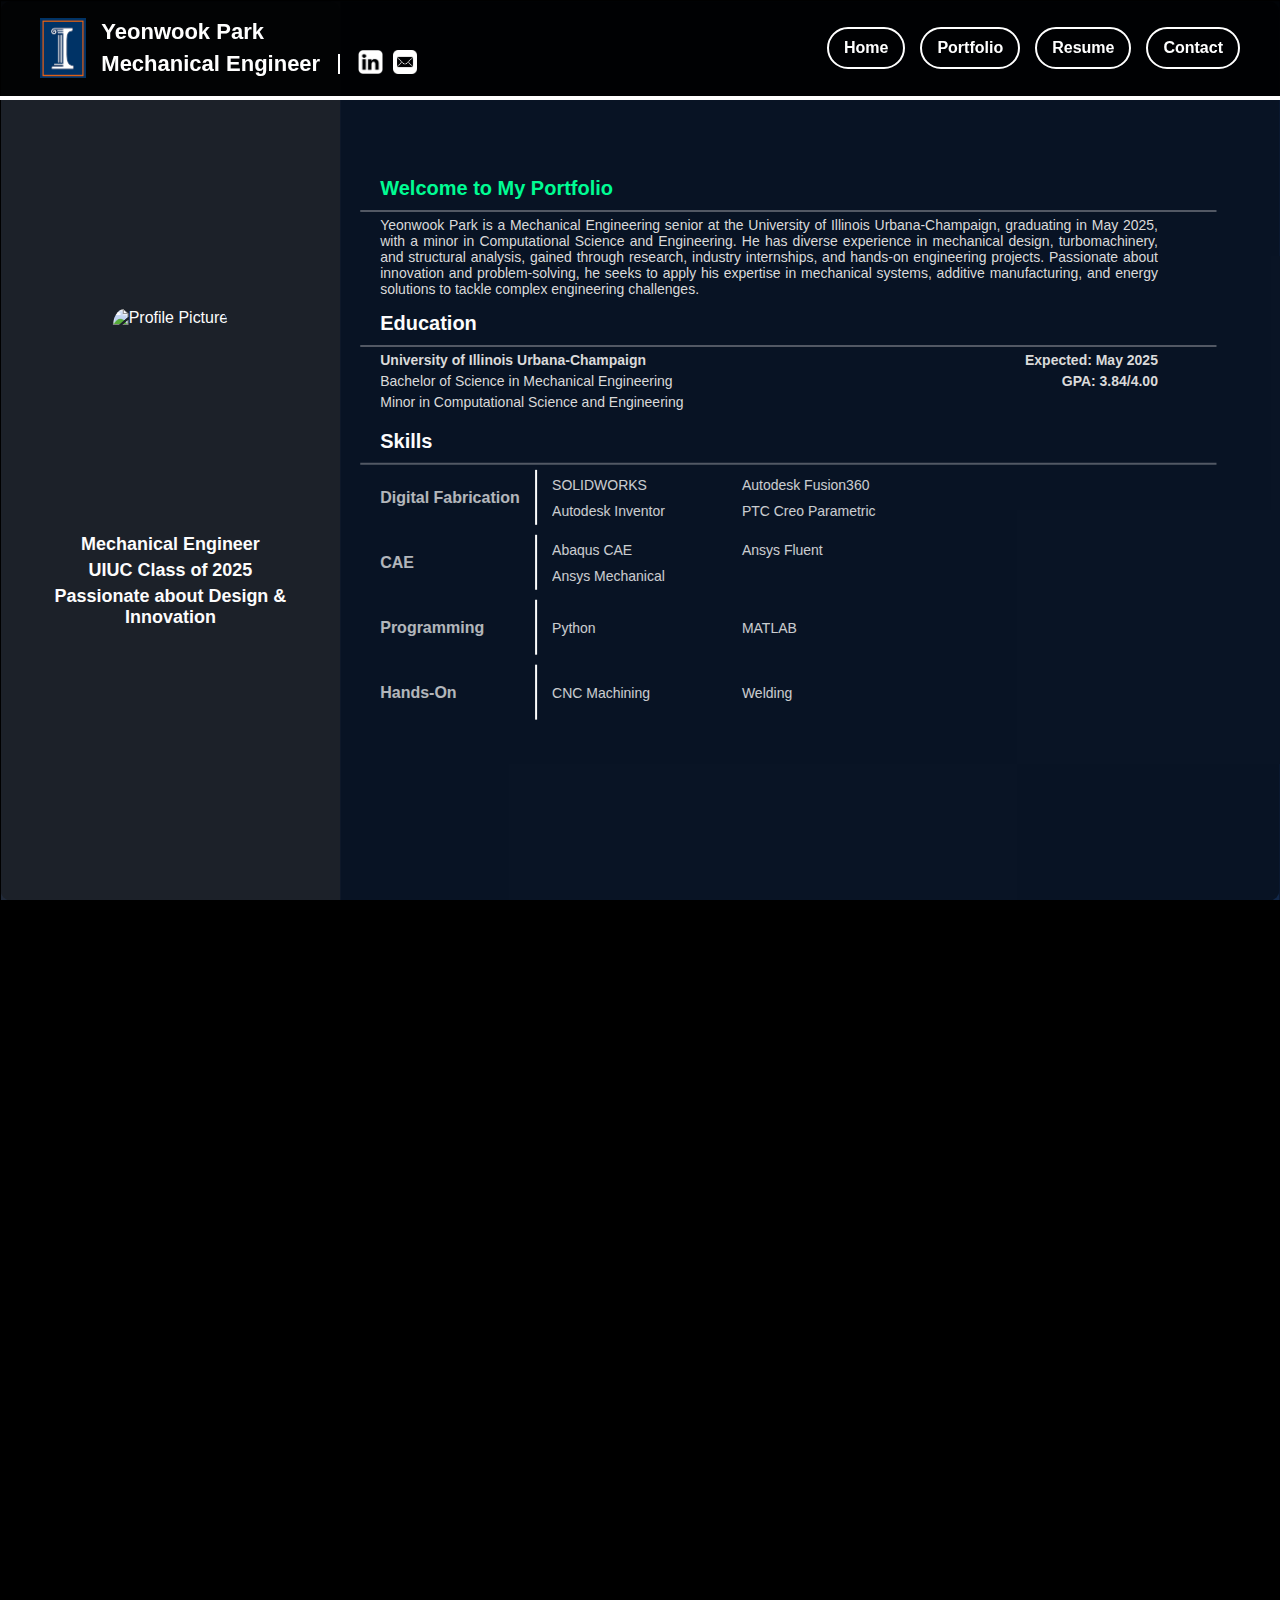
==== commit 886f89f8: "message" ====
--- a/index.html
+++ b/index.html
@@ -15,8 +15,8 @@
             <img src="img/UIUC-logo.gif" alt="UIUC-Logo" class="uiuc-logo">
             <div class="name-links">
                 <span>Yeonwook Park</span>
-                <span>UIUC Mechanical Engineering '25</span>
                 <div>
+                    <span class="jobTitle">Mechanical Engineer</span> <div class="white-bar"></div>
                     <a href="https://www.linkedin.com/in/yeonwookpark" target="_blank">
                         <img src="img/linkedin-icon.png" alt="LinkedIn">
                     </a>
@@ -39,14 +39,131 @@
     <!-- Main Sections -->
     <div class="scroll-container">
         <section id="home" class="section">
-            <h1>Welcome to My Website</h1>
-            <p>This is the home section where you can find an introduction.</p>
+            <div class="home-left">
+                <img src="img/yp11-headshot.jpg" alt="Profile Picture" class="profile-image">
+                <div class="home-text">
+                    <p>Mechanical Engineer</p>
+                    <p>UIUC Class of 2025</p>
+                    <p>Passionate about Design & Innovation</p>
+                </div>
+            </div>
+            <div class="home-right">
+                <div class="home-right-container">
+                    <div class="home-right-section">Welcome to My Portfolio</div>
+                        <div class="section-description">
+                            Yeonwook Park is a Mechanical Engineering senior at the University of Illinois Urbana-Champaign, 
+                            graduating in May 2025, with a minor in Computational Science and Engineering. 
+
+                            He has diverse experience in mechanical design, turbomachinery, and structural analysis, 
+                            gained through research, industry internships, and hands-on engineering projects. 
+
+                            Passionate about innovation and problem-solving, he seeks to apply his expertise in mechanical systems, 
+                            additive manufacturing, and energy solutions to tackle complex engineering challenges.
+                        </div>
+                    <div class="home-right-section">Education</div>
+                        <div class="education-container">
+                            <div class="education-row">
+                                <div class="education-left"><strong>University of Illinois Urbana-Champaign</strong></div>
+                                <div class="education-right">Expected: May 2025</div>
+                            </div>
+                            <div class="education-row">
+                                <div class="education-left">Bachelor of Science in Mechanical Engineering</div>
+                                <div class="education-right">GPA: 3.84/4.00</div>
+                            </div>
+                            <div class="education-row">
+                                <div class="education-left">Minor in Computational Science and Engineering</div>
+                                <div class="education-right"></div> <!-- Empty to maintain alignment -->
+                        </div>
+                    </div>
+                    <div class="home-right-section">Skills</div>
+                        <div class="skills-container">
+                            <div class="skills-row">
+                                <div class="skills-text">Digital Fabrication</div>
+                                <div class="skills-bar"></div>
+                                <div class="skills-columns">
+                                    <div class="skills-column">SOLIDWORKS </div>
+                                    <div class="skills-column">Autodesk Fusion360</div>
+                                    <div class="skills-column">Autodesk Inventor</div>
+                                    <div class="skills-column">PTC Creo Parametric</div>
+                                </div>
+                            </div>
+                            <div class="skills-row">
+                                <div class="skills-text">CAE</div>
+                                <div class="skills-bar"></div>
+                                <div class="skills-columns">
+                                    <div class="skills-column">Abaqus CAE</div>
+                                    <div class="skills-column">Ansys Fluent</div>
+                                    <div class="skills-column">Ansys Mechanical</div>
+                                </div>
+                            </div>
+                            <div class="skills-row">
+                                <div class="skills-text">Programming</div>
+                                <div class="skills-bar"></div>
+                                <div class="skills-columns">
+                                    <div class="skills-column">Python</div>
+                                    <div class="skills-column">MATLAB</div>
+                                </div>
+                            </div>
+                            <div class="skills-row">
+                                <div class="skills-text">Hands-On</div>
+                                <div class="skills-bar"></div>
+                                <div class="skills-columns">
+                                    <div class="skills-column">CNC Machining</div>
+                                    <div class="skills-column">Welding</div>
+                                </div>
+                            </div>
+                        </div>
+                </div>
+            </div>
         </section>
 
-        <section id="portfolio" class="section">
-            <h1>Portfolio</h1>
-            <p>Here are some of my projects and work samples.</p>
+        <section id="projects" class="section">
+            <h1 class="projects-title">Projects</h1>
+
+            <!-- Navigation Buttons -->
+            <div class="projects-nav">
+                <button class="project-btn active" onclick="showProjectSection(0)">Professional/Research</button>
+                <button class="project-btn" onclick="showProjectSection(1)">School</button>
+                <button class="project-btn" onclick="showProjectSection(2)">Personal</button>
+            </div>
+        
+            <!-- Sliding Container for Sections -->
+            <div class="projects-container">
+                <div id="professional-projects" class="projects-section">
+                    <div class="project-box">
+                        <h3>Professional Project 1</h3>
+                        <p>Description of a professional or research-related project.</p>
+                    </div>
+                    <div class="project-box">
+                        <h3>Professional Project 2</h3>
+                        <p>Description of another professional project.</p>
+                    </div>
+                </div>
+            
+                <div id="school-projects" class="projects-section" style="display: none;">
+                    <div class="project-box">
+                        <h3>School Project 3</h3>
+                        <p>Description of a school-related project.</p>
+                    </div>
+                    <div class="project-box">
+                        <h3>School Project 4</h3>
+                        <p>Description of another school project.</p>
+                    </div>
+                </div>
+            
+                <div id="personal-projects" class="projects-section" style="display: none;">
+                    <div class="project-box">
+                        <h3>Personal Project 1</h3>
+                        <p>Description of a personal side project.</p>
+                    </div>
+                    <div class="project-box">
+                        <h3>Personal Project 2</h3>
+                        <p>Description of another personal project.</p>
+                    </div>
+                </div>
+            </div>
         </section>
+        
 
         <section id="resume" class="section">
             <h1>Resume</h1>
--- a/styles.css
+++ b/styles.css
@@ -10,7 +10,7 @@
     scroll-behavior: smooth;
 }
 
-/* Navbar container */
+/* Navbar */
 .navbar {
     width: 100%;
     height: 100px;
@@ -28,14 +28,74 @@
     transition: background 0.3s ease-in-out;
 }
 
-/* Scroll container */
+.navbar-left {
+    display: flex;
+    align-items: center;
+    gap: 15px;
+}
+
+.uiuc-logo {
+    height: 60px;
+}
+
+.name-links {
+    display: flex;
+    flex-direction: column;
+    color: white;
+    font-size: 16px;
+    gap: 5px;
+}
+
+.name-links span:first-child {
+    font-size: 22px;
+    font-weight: bold;
+}
+
+.name-links div {
+    display: flex;
+    gap: 10px;
+}
+
+.name-links a img {
+    height: 24px;
+    transition: transform 0.3s ease-in-out;
+}
+
+.name-links a:hover img {
+    transform: scale(1.2);
+    filter: drop-shadow(0px 0px 6px white);
+}
+
+.navbar-right {
+    display: flex;
+    gap: 15px;
+}
+
+.nav-button {
+    background: transparent;
+    color: white;
+    padding: 10px 15px;
+    font-size: 16px;
+    font-weight: bold;
+    border: 2px solid white;
+    border-radius: 50px;
+    cursor: pointer;
+    transition: background 0.3s ease-in-out, transform 0.2s ease-in-out;
+}
+
+.nav-button:hover {
+    background: white;
+    color: black;
+    transform: scale(1.1);
+}
+
+/* Sections */
 .scroll-container {
     display: flex;
     flex-direction: column;
     width: 100%;
 }
 
-/* Section styling with smooth overlay effect */
 .section {
     position: relative;
     width: 100%;
@@ -48,102 +108,352 @@
     transition: opacity 1s ease-out, transform 1s ease-out;
 }
 
-/* Bring section to top when visible */
 .section.visible {
     opacity: 1;
     transform: translateY(0);
 }
 
-/* Section background colors */
 #home {
+    display: flex;
     background: #13294B;
-}
-
-#portfolio {
-    background: #8B2F1F;
-}
-
-#resume {
-    background: #E84A27;
-}
-
-#contact {
+    width: 100%;
+    min-height: 100vh; /* Ensures full viewport height */
+    align-items: stretch; /* Ensures both sections stretch */
+    overflow: hidden; /* Prevents overflow into next section */
+}
+
+
+.home-left {
+    flex: 1;
+    background: rgba(255, 255, 255, 0.1); /* Adjust for transparency */
+    display: flex;
+    flex-direction: column;
+    align-items: center;
+    justify-content: center;
+    padding: 20px;
+    text-align: center;
+    height: 100vh; /* Ensures it stays within the home section */
+    max-height: 100vh; /* Prevents overflow */
+    position: relative;
+    overflow: hidden;
+}
+
+#home {
+    display: flex;
+    background: #13294B;
+    width: 100%;
+    height: 100vh; /* Ensures full screen height */
+    align-items: stretch; /* Ensures both sections stretch equally */
+}
+
+.home-left::before {
+    content: "";
+    position: absolute;
+    top: 0;
+    left: 0;
+    width: 100%;
+    height: 100%;
+    background: rgba(0, 0, 0, 0.5); /* Adjust transparency */
+    z-index: -1; /* Places it behind content */
+    border-radius: 10px;
+}
+
+.profile-image {
+    height: 200px;
+    border-radius: 10%;
+    margin-bottom: 20px;
+}
+
+.home-text p {
+    margin: 5px 0;
+    font-size: 18px;
+    font-weight: bold;
+}
+
+.home-right {
+    flex: 3;
+    display: flex;
+    flex-direction: column;
+    justify-content: space-evenly;
+    padding: 20px;
+}
+
+.home-right::before {
+    content: "";
+    position: absolute;
+    top: 0;
+    left: 0;
+    width: 100%;
+    height: 100%;
+    background: rgba(0, 0, 0, 0.5); /* Adjust transparency */
+    z-index: -1; /* Places it behind content */
+    border-radius: 10px;
+}
+
+.home-right-container {
+    display: flex;
+    flex-direction: column;
+    align-items: flex-start;
+    width: 93%;
+}
+
+.home-right-section {
+    width: 100%; /* Ensure it spans the full width */
+    text-align: left; /* Aligns text to the left */
+    padding-left: 20px; /* Adds left padding for better spacing */
+    margin-top: 30px; /* Ensures uniform space above each section */
+    font-size: 20px;
+    font-weight: bold;
+    border-bottom: 2px solid rgba(255, 255, 255, 0.3);
+}
+
+.home-right-section:first-child {
+    color: rgb(0, 255, 149);
+}
+
+/* Content alignment */
+.jobTitle {
+    font-size: 18px;
+    font-weight: normal;
+    color: white;
+    display: flex;
+    align-items: center;
+    line-height: 24px;
+}
+
+.white-bar {
+    width: 2px;
+    height: 20px;
+    background-color: white;
+    display: flex;
+    align-self: center;
+    margin: 0 8px;
+}
+
+.degree-container {
+    display: flex;
+    align-items: center;
+    gap: 10px;
+    height: 24px;
+}
+
+.degree-container a img {
+    height: 20px;
+    display: flex;
+    align-items: center;
+    vertical-align: middle;
+}
+
+/* Section descriptions */
+.section-description {
+    font-size: 14px;
+    color: #ddd;
+    margin: 0;
+    padding: 5px 20px;
+    width: 93%;
+    max-width: 95%;
+    text-align: justify;
+}
+
+/* Education Section */
+.education-container {
+    font-size: 14px;
+    color: #ddd;
+    padding: 5px 20px;
+    max-width: 95%;
+    width: 93%;
+    text-align: left;
+    display: flex;
+    flex-direction: column;
+}
+
+.education-row {
+    display: flex;
+    justify-content: space-between;
+    align-items: baseline;
+    width: 100%;
+    margin-bottom: 5px;
+}
+
+.education-row:last-child {
+    display: flex;
+    justify-content: space-between;
+    align-items: baseline;
+    width: 100%;
+}
+
+.education-left {
+    text-align: left;
+    flex-grow: 1;
+    min-width: 0;
+    white-space: normal;
+}
+
+.education-right {
+    text-align: right;
+    flex-grow: 1;
+    white-space: nowrap;
+    font-weight: bold;
+    display: flex;
+    justify-content: flex-end;
+}
+
+/* Skills Section */
+/* Skills Container */
+.skills-container {
+    width: 93%;
+    padding: 5px 20px;
+    display: flex;
+    flex-direction: column;
+    gap: 10px;
+}
+
+/* Each row */
+.skills-row {
+    display: flex;
+    align-items: center;
+    gap: 15px;
+}
+
+/* Text on the left */
+.skills-text {
+    font-size: 16px;
+    font-weight: bold;
+    color: white;
+    opacity: 0.7;
+    flex: 0 0 140px;
+    text-align: left;
+}
+
+/* White Vertical Bar */
+.skills-bar {
+    width: 2px;
+    height: 55px;
+    background-color: white;
+    flex-shrink: 0;
+}
+
+/* Two-column text layout */
+.skills-columns {
+    display: flex;
+    flex-wrap: wrap;  /* Allows text to wrap to the next line */
+    gap: 10px;
+    flex: 1;
+    justify-content: flex-start; /* Aligns text properly */
+    max-width: 400px; /* Ensures text wraps within a defined space */
+}
+
+.skills-column {
+    flex: 0 1 45%; /* Adjusts width for wrapping */
+    text-align: left;
+    font-size: 14px;
+    color: white;
+    opacity: 0.8;
+    white-space: normal; /* Ensures text can wrap */
+}
+
+
+/* Projects Section */
+#projects {
     background: #1E1E1E;
-}
-
-/* Left section: UIUC logo + text */
-.navbar-left {
-    display: flex;
-    align-items: center;
-}
-
-/* UIUC Logo */
-.uiuc-logo {
-    height: 80px;
-    margin-right: 15px;
-}
-
-/* Name and Links container */
-.name-links {
-    display: flex;
-    flex-direction: column;
-    color: white;
-    font-size: 18px;
-    gap: 5px;
-}
-
-/* Hovering behavior for LinkedIn and Email buttons */
-.name-links a:hover img {
-    transform: scale(1.2);
-    filter: drop-shadow(0px 0px 8px white);
-}
-
-/* Name Styling in navbar */
-.name-links span:first-child {
-    font-size: 26px;
-    font-weight: bold;
-    color: white;
-}
-
-/* LinkedIn & Email icons */
-.name-links a {
-    text-decoration: none;
-    margin-right: 10px;
-}
-
-.name-links a img {
-    height: 30px;
-    vertical-align: middle;
-    transition: transform 0.3s ease-in-out;
-}
-
-/* Right section: Navigation buttons */
-.navbar-right {
-    display: flex;
-    gap: 20px;
-}
-
-/* Navbar buttons */
-.nav-button {
-    background: transparent;
-    color: white;
-    padding: 12px 18px;
-    font-size: 18px;
-    font-weight: bold;
-    border: 2px solid white;
-    border-radius: 50px;
+    padding-top: 80px;
+    padding-bottom: 60px;
+    text-align: center;
+    display: flex;
+    flex-direction: column;
+    align-items: center;
+}
+
+/* Projects Title */
+.projects-title {
+    font-size: 36px;
+    font-weight: bold;
+    color: white;
+    margin-bottom: 20px;
+}
+
+/* Navigation Buttons */
+.projects-nav {
+    display: flex;
+    gap: 10px;
+    margin-bottom: 20px;
+}
+
+.project-btn {
+    padding: 10px 20px;
+    font-size: 16px;
+    font-weight: bold;
+    color: white;
+    background: rgba(255, 255, 255, 0.2);
+    border: none;
+    border-radius: 10px;
     cursor: pointer;
-    transition: background 0.3s ease-in-out, transform 0.2s ease-in-out;
-}
-
-/* Hover effect */
-.nav-button:hover {
+    transition: background 0.3s;
+}
+
+.project-btn.active {
     background: white;
     color: black;
-    transform: scale(1.1);
-}
-
-/* Mobile Responsive Design */
+}
+
+.project-btn:hover {
+    background: rgba(255, 255, 255, 0.4);
+}
+
+/* Projects Slider Container */
+.projects-slider-container {
+    width: 100%;
+    max-width: 900px;
+    overflow: hidden;
+    position: relative;
+}
+
+/* Projects Slider */
+.projects-slider {
+    display: flex;
+    width: 300%; /* Ensures all sections are placed in a row */
+    transition: transform 0.5s ease-in-out;
+}
+
+/* Each project section */
+.projects-section {
+    display: none;  /* Hidden by default, but JS makes them visible */
+    flex-direction: column;
+    gap: 15px;
+    opacity: 1; /* Ensures they are visible when shown */
+    transition: opacity 0.5s ease-in-out;
+}
+
+/* Projects Container (Ensures boxes are inside) */
+.projects-container {
+    width: 90%;
+    max-width: 800px;
+    margin: auto;
+    display: flex;
+    flex-direction: column;
+    gap: 20px;
+}
+
+/* Project Box */
+.project-box {
+    background: rgba(255, 255, 255, 0.1);
+    padding: 20px;
+    border-radius: 10px;
+    text-align: left;
+    width: 100%;
+    transition: transform 0.3s, box-shadow 0.3s;
+    box-shadow: 0px 4px 10px rgba(255, 255, 255, 0.1);
+    border: 2px solid rgba(255, 255, 255, 0.2);
+}
+
+.project-box:hover {
+    transform: scale(1.02);
+    box-shadow: 0px 6px 15px rgba(255, 255, 255, 0.2);
+}
+
+
+
+/* Responsive Design */
 @media (max-width: 768px) {
     .navbar {
         flex-direction: column;
@@ -162,4 +472,38 @@
         width: 100%;
         font-size: 16px;
     }
-}
+
+    #home {
+        flex-direction: column;
+    }
+
+    .home-left, .home-right {
+        flex: none;
+        width: 100%;
+    }
+}
+
+
+
+
+
+
+
+
+
+
+
+
+
+
+
+.section-description,
+.education-container,
+.skills-container {
+    margin-bottom: 5px; /* Ensures equal spacing */
+}
+
+.home-right-section {
+    margin-top: 5px; /* Ensures uniform space above each section */
+    padding-bottom: 10px; /* Prevents sections from being too close */
+}
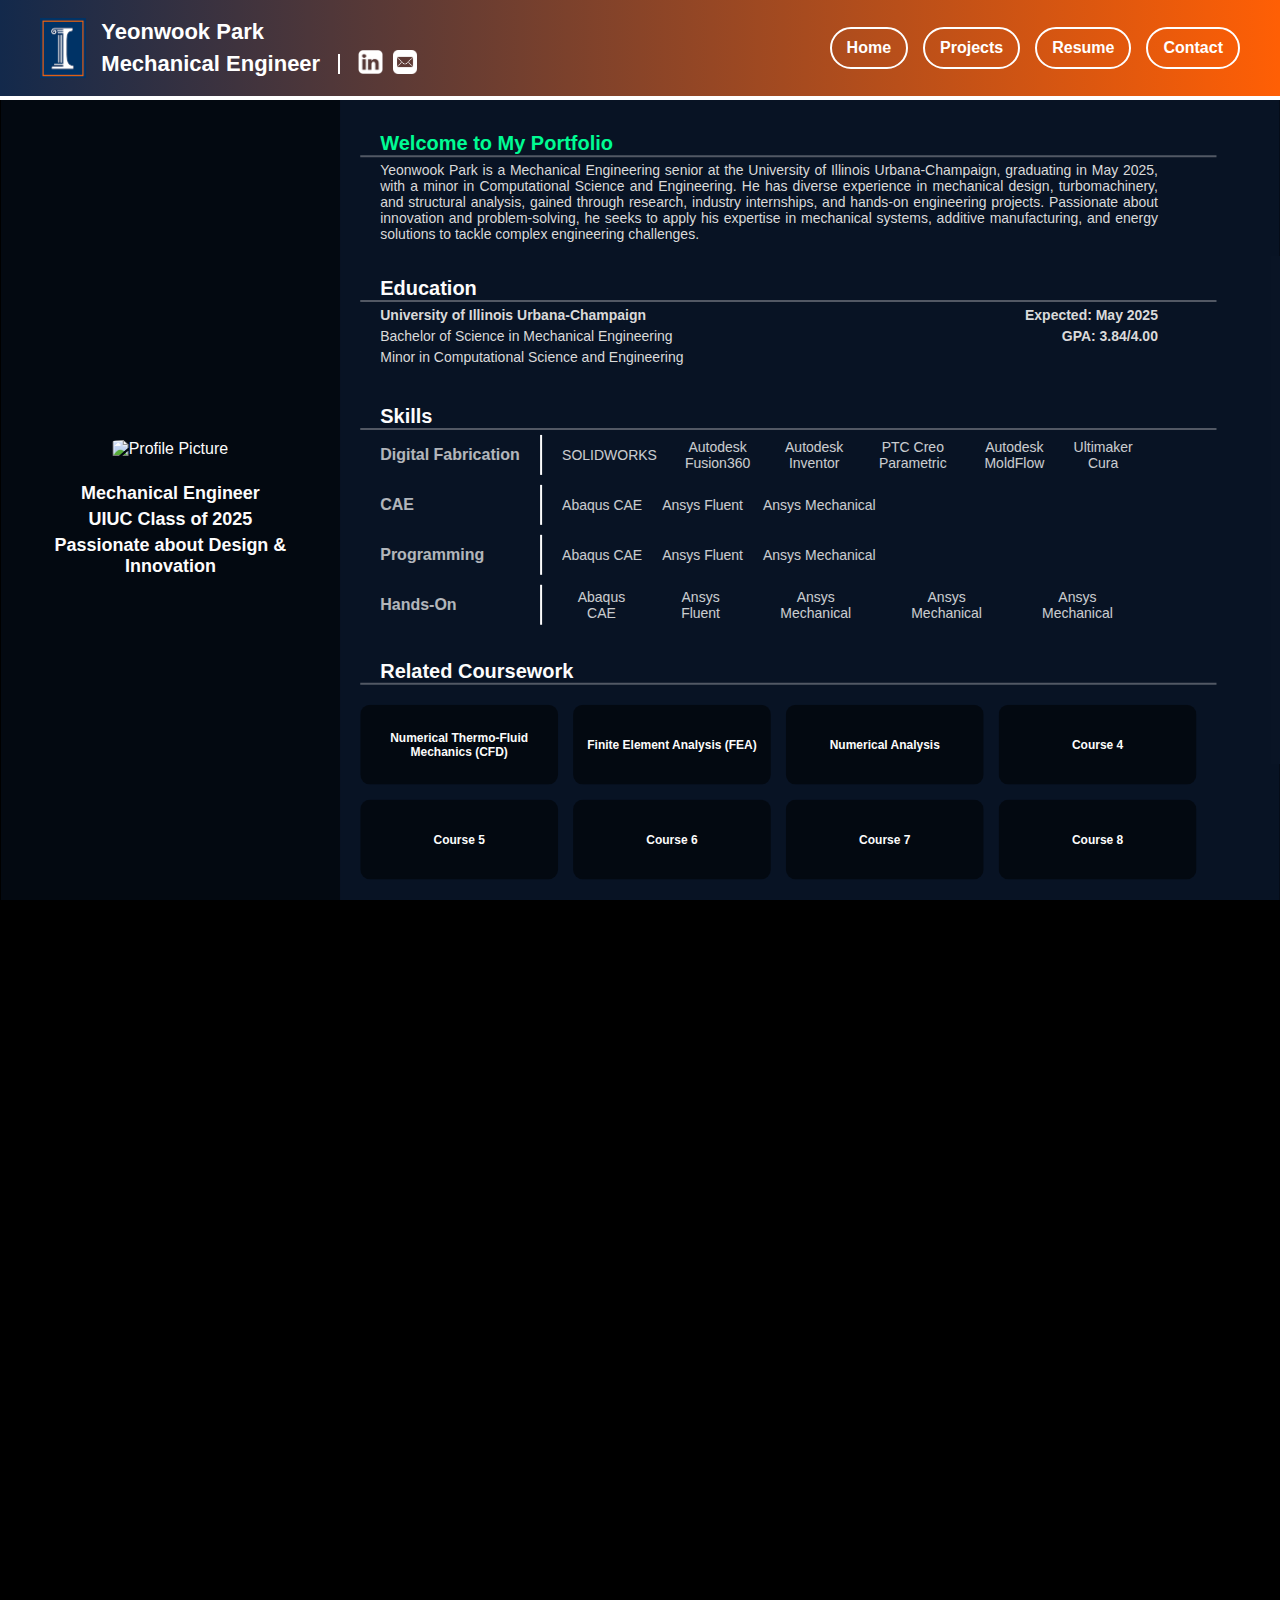
==== commit cc8032d3: "message" ====
--- a/index.html
+++ b/index.html
@@ -30,7 +30,7 @@
         <!-- Right Side: Navigation Buttons -->
         <div class="navbar-right">
             <button class="nav-button" data-target="home">Home</button>
-            <button class="nav-button" data-target="portfolio">Portfolio</button>
+            <button class="nav-button" data-target="projects">Projects</button>
             <button class="nav-button" data-target="resume">Resume</button>
             <button class="nav-button" data-target="contact">Contact</button>
         </div>
@@ -81,38 +81,82 @@
                                 <div class="skills-text">Digital Fabrication</div>
                                 <div class="skills-bar"></div>
                                 <div class="skills-columns">
-                                    <div class="skills-column">SOLIDWORKS </div>
-                                    <div class="skills-column">Autodesk Fusion360</div>
-                                    <div class="skills-column">Autodesk Inventor</div>
-                                    <div class="skills-column">PTC Creo Parametric</div>
+                                    <div class="skills-row">
+                                        <div class="skills-column">SOLIDWORKS</div>
+                                        <div class="skills-column">Autodesk Fusion360</div>
+                                        <div class="skills-column">Autodesk Inventor</div>
+                                        <div class="skills-column">PTC Creo Parametric</div>
+                                        <div class="skills-column">Autodesk MoldFlow</div>
+                                        <div class="skills-column">Ultimaker Cura</div>
+                                    </div>
                                 </div>
                             </div>
                             <div class="skills-row">
                                 <div class="skills-text">CAE</div>
                                 <div class="skills-bar"></div>
+                                    <div class="skills-columns">
+                                        <div class="skills-row">
+                                            <div class="skills-column">Abaqus CAE</div>
+                                            <div class="skills-column">Ansys Fluent</div>
+                                            <div class="skills-column">Ansys Mechanical</div>
+                                        </div>
+                                    </div>
+                            </div>
+                            <div class="skills-row">
+                                <div class="skills-text">Programming</div>
+                                <div class="skills-bar"></div>
+                                    <div class="skills-columns">
+                                        <div class="skills-row">
+                                            <div class="skills-column">Abaqus CAE</div>
+                                            <div class="skills-column">Ansys Fluent</div>
+                                            <div class="skills-column">Ansys Mechanical</div>
+                                        </div>
+                                    </div>
+                            </div>
+                            <div class="skills-row">
+                                <div class="skills-text">Hands-On</div>
+                                <div class="skills-bar"></div>
                                 <div class="skills-columns">
-                                    <div class="skills-column">Abaqus CAE</div>
-                                    <div class="skills-column">Ansys Fluent</div>
-                                    <div class="skills-column">Ansys Mechanical</div>
+                                    <div class="skills-row">
+                                        <div class="skills-column">Abaqus CAE</div>
+                                        <div class="skills-column">Ansys Fluent</div>
+                                        <div class="skills-column">Ansys Mechanical</div>
+                                        <div class="skills-column">Ansys Mechanical</div>
+                                        <div class="skills-column">Ansys Mechanical</div>
+                                    </div>
                                 </div>
                             </div>
-                            <div class="skills-row">
-                                <div class="skills-text">Programming</div>
-                                <div class="skills-bar"></div>
-                                <div class="skills-columns">
-                                    <div class="skills-column">Python</div>
-                                    <div class="skills-column">MATLAB</div>
-                                </div>
-                            </div>
-                            <div class="skills-row">
-                                <div class="skills-text">Hands-On</div>
-                                <div class="skills-bar"></div>
-                                <div class="skills-columns">
-                                    <div class="skills-column">CNC Machining</div>
-                                    <div class="skills-column">Welding</div>
-                                </div>
-                            </div>
-                        </div>
+                        </div>
+                    <div class="home-right-section">Related Coursework</div>
+                    <div class="coursework-grid">
+                        <!-- Row 1 -->
+                        <div class="coursework-box" style="background-image: url('img/coursework1.jpg');">
+                            <div class="coursework-text">Numerical Thermo-Fluid Mechanics (CFD)</div>
+                        </div>
+                        <div class="coursework-box" style="background-image: url('img/coursework2.jpg');">
+                            <div class="coursework-text">Finite Element Analysis (FEA)</div>
+                        </div>
+                        <div class="coursework-box" style="background-image: url('img/coursework3.jpg');">
+                            <div class="coursework-text">Numerical Analysis</div>
+                        </div>
+                        <div class="coursework-box" style="background-image: url('img/coursework4.jpg');">
+                            <div class="coursework-text">Course 4</div>
+                        </div>
+                        <!-- Row 2 -->
+                        <div class="coursework-box" style="background-image: url('img/coursework5.jpg');">
+                            <div class="coursework-text">Course 5</div>
+                        </div>
+                        <div class="coursework-box" style="background-image: url('img/coursework6.jpg');">
+                            <div class="coursework-text">Course 6</div>
+                        </div>
+                        <div class="coursework-box" style="background-image: url('img/coursework7.jpg');">
+                            <div class="coursework-text">Course 7</div>
+                        </div>
+                        <div class="coursework-box" style="background-image: url('img/coursework8.jpg');">
+                            <div class="coursework-text">Course 8</div>
+                        </div>
+                    </div>
+                    
                 </div>
             </div>
         </section>
@@ -122,12 +166,12 @@
 
             <!-- Navigation Buttons -->
             <div class="projects-nav">
-                <button class="project-btn active" onclick="showProjectSection(0)">Professional/Research</button>
-                <button class="project-btn" onclick="showProjectSection(1)">School</button>
-                <button class="project-btn" onclick="showProjectSection(2)">Personal</button>
-            </div>
-        
-            <!-- Sliding Container for Sections -->
+                <button class="project-btn active" data-target="professional-projects">Professional/Research</button>
+                <button class="project-btn" data-target="school-projects">School</button>
+                <button class="project-btn" data-target="personal-projects">Personal</button>
+            </div>
+
+            <!-- Project Sections -->
             <div class="projects-container">
                 <div id="professional-projects" class="projects-section">
                     <div class="project-box">
@@ -138,19 +182,23 @@
                         <h3>Professional Project 2</h3>
                         <p>Description of another professional project.</p>
                     </div>
-                </div>
-            
+                    <div class="project-box">
+                        <h3>Professional Project 3</h3>
+                        <p>Description of another professional project.</p>
+                    </div>
+                </div>
+
                 <div id="school-projects" class="projects-section" style="display: none;">
                     <div class="project-box">
-                        <h3>School Project 3</h3>
+                        <h3>School Project 1</h3>
                         <p>Description of a school-related project.</p>
                     </div>
                     <div class="project-box">
-                        <h3>School Project 4</h3>
+                        <h3>School Project 2</h3>
                         <p>Description of another school project.</p>
                     </div>
                 </div>
-            
+
                 <div id="personal-projects" class="projects-section" style="display: none;">
                     <div class="project-box">
                         <h3>Personal Project 1</h3>
@@ -160,10 +208,13 @@
                         <h3>Personal Project 2</h3>
                         <p>Description of another personal project.</p>
                     </div>
-                </div>
-            </div>
-        </section>
-        
+                    <div class="project-box">
+                        <h3>Personal Project 2</h3>
+                        <p>Description of another personal project.</p>
+                    </div>
+                </div>
+            </div>
+        </section>
 
         <section id="resume" class="section">
             <h1>Resume</h1>
@@ -178,6 +229,5 @@
 
     <!-- Link to External JavaScript -->
     <script src="script.js"></script>
-
 </body>
-</html>
+</html>--- a/styles.css
+++ b/styles.css
@@ -14,7 +14,7 @@
 .navbar {
     width: 100%;
     height: 100px;
-    background: rgba(0, 0, 0, 0.9);
+    background: linear-gradient(to right, #13294B, #FF5F05);
     border-bottom: 4px solid white;
     position: fixed;
     top: 0;
@@ -94,15 +94,18 @@
     display: flex;
     flex-direction: column;
     width: 100%;
+    margin: 0; /* Ensure no extra margin */
+    padding: 0; /* Ensure no extra padding */
 }
 
 .section {
     position: relative;
     width: 100%;
-    height: 100vh;
-    display: flex;
-    align-items: center;
-    justify-content: center;
+    min-height: 100vh; /* Ensure sections take up at least the full viewport height */
+    display: flex;
+    align-items: flex-start; /* Align content to the top */
+    justify-content: flex-start; /* Align content to the top */
+    padding-top: 40px; /* Adjust for navbar height */
     opacity: 0;
     transform: translateY(50px);
     transition: opacity 1s ease-out, transform 1s ease-out;
@@ -117,15 +120,34 @@
     display: flex;
     background: #13294B;
     width: 100%;
-    min-height: 100vh; /* Ensures full viewport height */
-    align-items: stretch; /* Ensures both sections stretch */
-    overflow: hidden; /* Prevents overflow into next section */
-}
-
+    height: 100vh; /* Ensures full screen height */
+    align-items: stretch; /* Ensures both sections stretch equally */
+}
+
+.home-right {
+    flex: 3;
+    display: flex;
+    flex-direction: column;
+    justify-content: space-evenly;
+    padding: 20px;
+}
+
+.home-right::before {
+    content: "";
+    position: absolute;
+    top: 0;
+    left: 0;
+    width: 100%;
+    height: 100%;
+    background: rgba(0, 0, 0, 0.5); /* Adjust transparency */
+    z-index: -1; /* Places it behind content */
+    border-radius: 10px;
+    overflow-y: auto;
+}
 
 .home-left {
     flex: 1;
-    background: rgba(255, 255, 255, 0.1); /* Adjust for transparency */
+    background: rgba(255, 255, 255, 0.0); /* Adjust for transparency */
     display: flex;
     flex-direction: column;
     align-items: center;
@@ -135,15 +157,7 @@
     height: 100vh; /* Ensures it stays within the home section */
     max-height: 100vh; /* Prevents overflow */
     position: relative;
-    overflow: hidden;
-}
-
-#home {
-    display: flex;
-    background: #13294B;
-    width: 100%;
-    height: 100vh; /* Ensures full screen height */
-    align-items: stretch; /* Ensures both sections stretch equally */
+    overflow-y: auto;
 }
 
 .home-left::before {
@@ -159,7 +173,7 @@
 }
 
 .profile-image {
-    height: 200px;
+    height: auto;
     border-radius: 10%;
     margin-bottom: 20px;
 }
@@ -170,25 +184,6 @@
     font-weight: bold;
 }
 
-.home-right {
-    flex: 3;
-    display: flex;
-    flex-direction: column;
-    justify-content: space-evenly;
-    padding: 20px;
-}
-
-.home-right::before {
-    content: "";
-    position: absolute;
-    top: 0;
-    left: 0;
-    width: 100%;
-    height: 100%;
-    background: rgba(0, 0, 0, 0.5); /* Adjust transparency */
-    z-index: -1; /* Places it behind content */
-    border-radius: 10px;
-}
 
 .home-right-container {
     display: flex;
@@ -196,6 +191,7 @@
     align-items: flex-start;
     width: 93%;
 }
+
 
 .home-right-section {
     width: 100%; /* Ensure it spans the full width */
@@ -298,21 +294,21 @@
     justify-content: flex-end;
 }
 
-/* Skills Section */
 /* Skills Container */
 .skills-container {
-    width: 93%;
+    width: 90%;
     padding: 5px 20px;
     display: flex;
     flex-direction: column;
     gap: 10px;
+
 }
 
 /* Each row */
 .skills-row {
     display: flex;
     align-items: center;
-    gap: 15px;
+    gap: 20px;
 }
 
 /* Text on the left */
@@ -328,7 +324,7 @@
 /* White Vertical Bar */
 .skills-bar {
     width: 2px;
-    height: 55px;
+    height: 40px;
     background-color: white;
     flex-shrink: 0;
 }
@@ -340,12 +336,13 @@
     gap: 10px;
     flex: 1;
     justify-content: flex-start; /* Aligns text properly */
-    max-width: 400px; /* Ensures text wraps within a defined space */
+    max-width: 3000px; /* Ensures text wraps within a defined space */
 }
 
 .skills-column {
-    flex: 0 1 45%; /* Adjusts width for wrapping */
-    text-align: left;
+    flex: 1 1 auto; /* Adjusts width for wrapping */
+    text-align: center;
+    max-width: 450px;
     font-size: 14px;
     color: white;
     opacity: 0.8;
@@ -356,15 +353,14 @@
 /* Projects Section */
 #projects {
     background: #1E1E1E;
-    padding-top: 80px;
-    padding-bottom: 60px;
+    padding-top: 20px; /* Reduced padding to bring content closer to the buttons */
+    padding-bottom: 20px;
     text-align: center;
     display: flex;
     flex-direction: column;
     align-items: center;
 }
 
-/* Projects Title */
 .projects-title {
     font-size: 36px;
     font-weight: bold;
@@ -372,11 +368,10 @@
     margin-bottom: 20px;
 }
 
-/* Navigation Buttons */
 .projects-nav {
     display: flex;
     gap: 10px;
-    margin-bottom: 20px;
+    margin-bottom: 20px; /* Space between buttons and project sections */
 }
 
 .project-btn {
@@ -400,41 +395,24 @@
     background: rgba(255, 255, 255, 0.4);
 }
 
-/* Projects Slider Container */
-.projects-slider-container {
-    width: 100%;
-    max-width: 900px;
-    overflow: hidden;
-    position: relative;
-}
-
-/* Projects Slider */
-.projects-slider {
-    display: flex;
-    width: 300%; /* Ensures all sections are placed in a row */
-    transition: transform 0.5s ease-in-out;
-}
-
-/* Each project section */
-.projects-section {
-    display: none;  /* Hidden by default, but JS makes them visible */
-    flex-direction: column;
-    gap: 15px;
-    opacity: 1; /* Ensures they are visible when shown */
-    transition: opacity 0.5s ease-in-out;
-}
-
-/* Projects Container (Ensures boxes are inside) */
 .projects-container {
     width: 90%;
     max-width: 800px;
-    margin: auto;
-    display: flex;
-    flex-direction: column;
-    gap: 20px;
-}
-
-/* Project Box */
+    margin: 0 auto; /* Center the container horizontally */
+    display: flex;
+    flex-direction: column;
+    gap: 20px; /* Space between project boxes */
+}
+
+.projects-section {
+    display: none; /* Hidden by default */
+    flex-direction: column;
+    gap: 15px; /* Space between project boxes within a section */
+    opacity: 1; /* Ensures they are visible when shown */
+    transition: opacity 0.5s ease-in-out;
+    margin-top: 0; /* Ensure no extra margin pushes the section down */
+}
+
 .project-box {
     background: rgba(255, 255, 255, 0.1);
     padding: 20px;
@@ -450,8 +428,6 @@
     transform: scale(1.02);
     box-shadow: 0px 6px 15px rgba(255, 255, 255, 0.2);
 }
-
-
 
 /* Responsive Design */
 @media (max-width: 768px) {
@@ -481,29 +457,56 @@
         flex: none;
         width: 100%;
     }
-}
-
-
-
-
-
-
-
-
-
-
-
-
-
-
-
-.section-description,
-.education-container,
-.skills-container {
-    margin-bottom: 5px; /* Ensures equal spacing */
-}
-
-.home-right-section {
-    margin-top: 5px; /* Ensures uniform space above each section */
-    padding-bottom: 10px; /* Prevents sections from being too close */
-}
+
+}
+
+/* Related Coursework Section */
+.coursework-grid {
+    display: grid;
+    grid-template-columns: repeat(4, 1fr); /* 4 columns */
+    grid-template-rows: repeat(2, 1fr); /* 2 rows */
+    gap: 15px; /* Space between boxes */
+    width: 100%;
+    margin-top: 20px; /* Space above the grid */
+}
+
+.coursework-box {
+    position: relative;
+    background-size: cover;
+    background-position: center;
+    border-radius: 10px; /* Rounded corners */
+    height: 80px; /* Adjust height as needed */
+    display: flex;
+    align-items: center; /* Center text vertically */
+    justify-content: center; /* Center text horizontally */
+    overflow: hidden; /* Ensure rounded corners work */
+}
+
+.coursework-box::before {
+    content: "";
+    position: absolute;
+    top: 0;
+    left: 0;
+    width: 100%;
+    height: 100%;
+    background: rgba(0, 0, 0, 0.5); /* Low opacity overlay */
+    z-index: 1;
+}
+
+.coursework-text {
+    position: relative;
+    color: white;
+    font-size: 12px;
+    font-weight: bold;
+    z-index: 2; /* Ensure text is above the overlay */
+    text-align: center; /* Center text horizontally */
+}
+
+.coursework-box:hover::before {
+    background: rgba(0, 0, 0, 0.3); /* Slightly lighter overlay on hover */
+}
+
+.coursework-box:hover .coursework-text {
+    transform: scale(1.1); /* Slightly enlarge text on hover */
+    transition: transform 0.3s ease-in-out;
+}
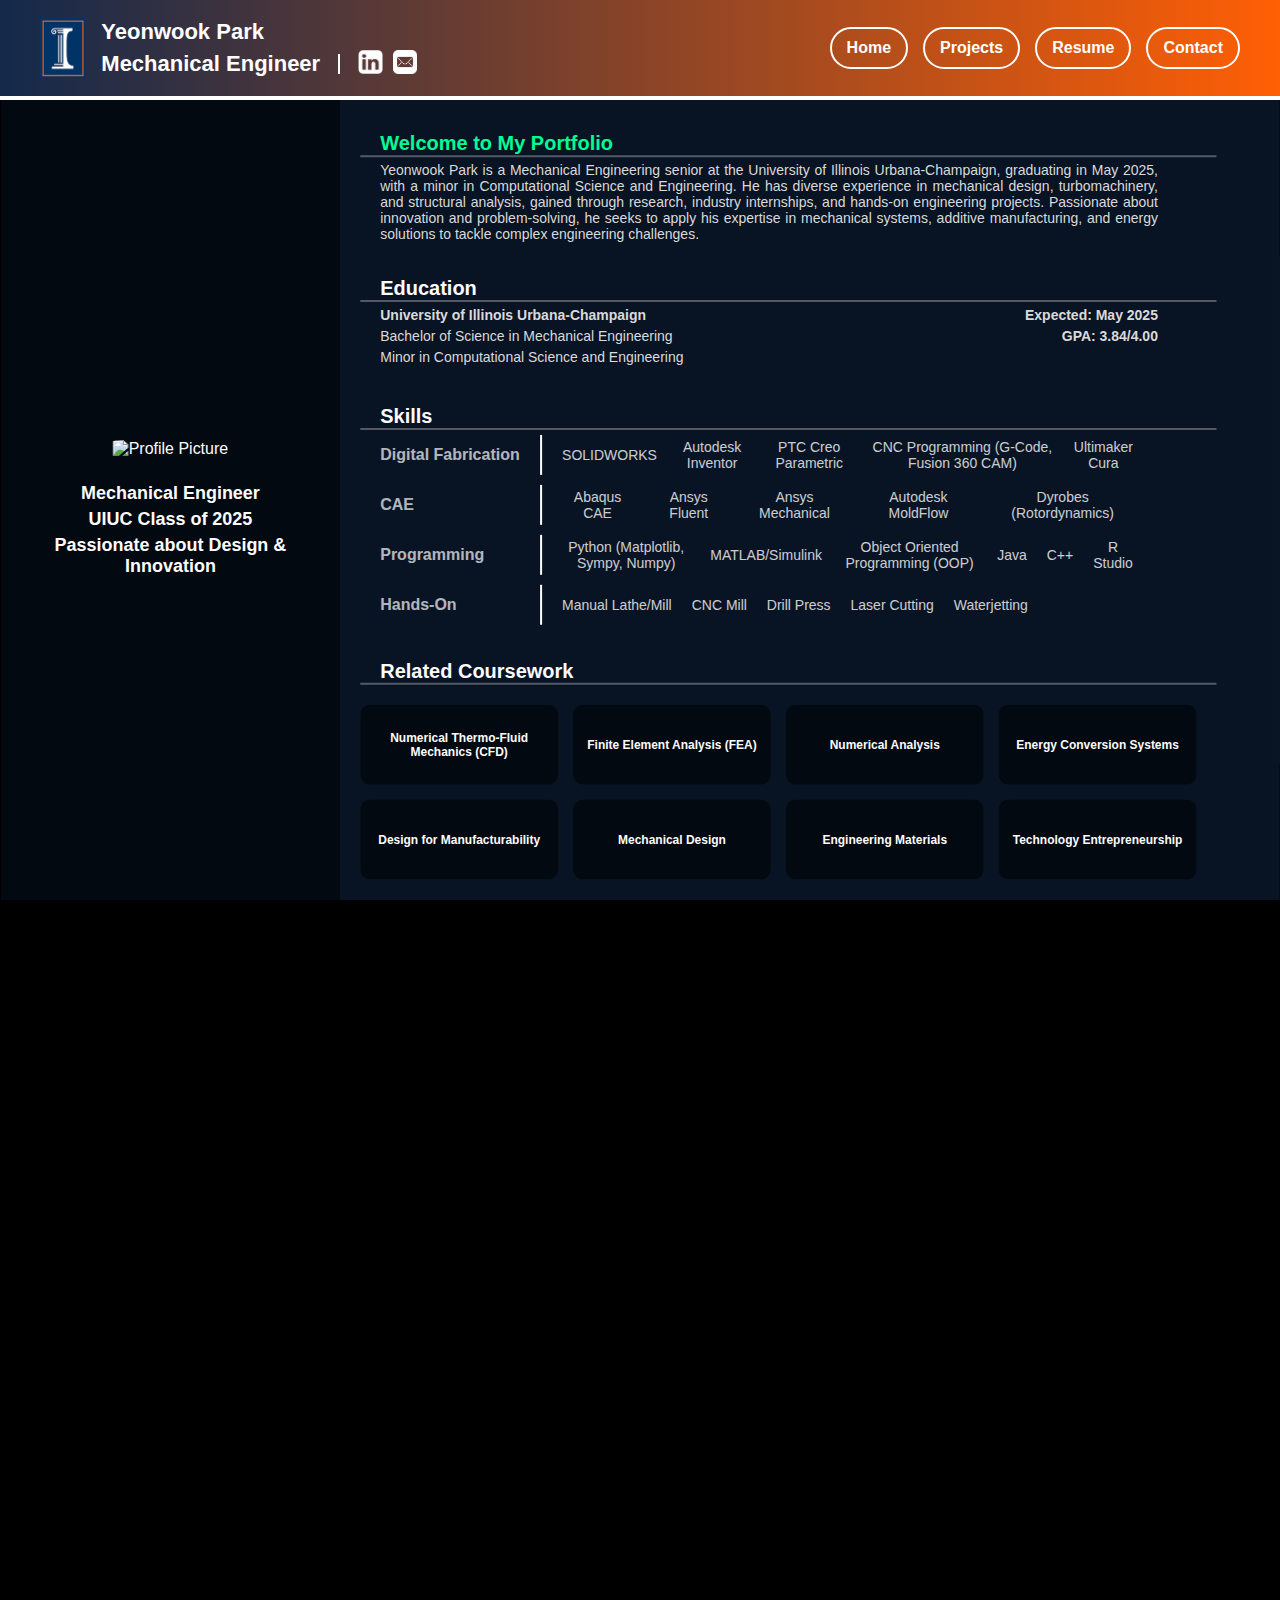
==== commit d50b2792: "message" ====
--- a/index.html
+++ b/index.html
@@ -83,10 +83,9 @@
                                 <div class="skills-columns">
                                     <div class="skills-row">
                                         <div class="skills-column">SOLIDWORKS</div>
-                                        <div class="skills-column">Autodesk Fusion360</div>
                                         <div class="skills-column">Autodesk Inventor</div>
                                         <div class="skills-column">PTC Creo Parametric</div>
-                                        <div class="skills-column">Autodesk MoldFlow</div>
+                                        <div class="skills-column">CNC Programming (G-Code, Fusion 360 CAM)</div>
                                         <div class="skills-column">Ultimaker Cura</div>
                                     </div>
                                 </div>
@@ -99,6 +98,8 @@
                                             <div class="skills-column">Abaqus CAE</div>
                                             <div class="skills-column">Ansys Fluent</div>
                                             <div class="skills-column">Ansys Mechanical</div>
+                                            <div class="skills-column">Autodesk MoldFlow</div>
+                                            <div class="skills-column">Dyrobes (Rotordynamics)</div>
                                         </div>
                                     </div>
                             </div>
@@ -107,9 +108,12 @@
                                 <div class="skills-bar"></div>
                                     <div class="skills-columns">
                                         <div class="skills-row">
-                                            <div class="skills-column">Abaqus CAE</div>
-                                            <div class="skills-column">Ansys Fluent</div>
-                                            <div class="skills-column">Ansys Mechanical</div>
+                                            <div class="skills-column">Python (Matplotlib, Sympy, Numpy)</div>
+                                            <div class="skills-column">MATLAB/Simulink</div>
+                                            <div class="skills-column">Object Oriented Programming (OOP)</div>
+                                            <div class="skills-column">Java</div>
+                                            <div class="skills-column">C++</div>
+                                            <div class="skills-column">R Studio</div>
                                         </div>
                                     </div>
                             </div>
@@ -118,11 +122,11 @@
                                 <div class="skills-bar"></div>
                                 <div class="skills-columns">
                                     <div class="skills-row">
-                                        <div class="skills-column">Abaqus CAE</div>
-                                        <div class="skills-column">Ansys Fluent</div>
-                                        <div class="skills-column">Ansys Mechanical</div>
-                                        <div class="skills-column">Ansys Mechanical</div>
-                                        <div class="skills-column">Ansys Mechanical</div>
+                                        <div class="skills-column">Manual Lathe/Mill</div>
+                                        <div class="skills-column">CNC Mill</div>
+                                        <div class="skills-column">Drill Press</div>
+                                        <div class="skills-column">Laser Cutting</div>
+                                        <div class="skills-column">Waterjetting</div>
                                     </div>
                                 </div>
                             </div>
@@ -140,20 +144,20 @@
                             <div class="coursework-text">Numerical Analysis</div>
                         </div>
                         <div class="coursework-box" style="background-image: url('img/coursework4.jpg');">
-                            <div class="coursework-text">Course 4</div>
+                            <div class="coursework-text">Energy Conversion Systems</div>
                         </div>
                         <!-- Row 2 -->
                         <div class="coursework-box" style="background-image: url('img/coursework5.jpg');">
-                            <div class="coursework-text">Course 5</div>
+                            <div class="coursework-text">Design for Manufacturability</div>
                         </div>
                         <div class="coursework-box" style="background-image: url('img/coursework6.jpg');">
-                            <div class="coursework-text">Course 6</div>
+                            <div class="coursework-text">Mechanical Design</div>
                         </div>
                         <div class="coursework-box" style="background-image: url('img/coursework7.jpg');">
-                            <div class="coursework-text">Course 7</div>
+                            <div class="coursework-text">Engineering Materials</div>
                         </div>
                         <div class="coursework-box" style="background-image: url('img/coursework8.jpg');">
-                            <div class="coursework-text">Course 8</div>
+                            <div class="coursework-text">Technology Entrepreneurship</div>
                         </div>
                     </div>
                     
@@ -175,41 +179,57 @@
             <div class="projects-container">
                 <div id="professional-projects" class="projects-section">
                     <div class="project-box">
-                        <h3>Professional Project 1</h3>
+                        <h3>American Society of Mechanical Engineers | Product Development</h3>
                         <p>Description of a professional or research-related project.</p>
                     </div>
                     <div class="project-box">
-                        <h3>Professional Project 2</h3>
+                        <h3>American Society of Mechanical Engineers | Special Projects</h3>
+                        <p>Description of a professional or research-related project.</p>
+                    </div>
+                    <div class="project-box">
+                        <h3>Hanwha Power Systems | Rotor System Development Intern</h3>
+                        <p>Description of a professional or research-related project.</p>
+                    </div>
+                    <div class="project-box">
+                        <h3>Advanced Controls Research Laboratory (ACRL)</h3>
                         <p>Description of another professional project.</p>
                     </div>
                     <div class="project-box">
-                        <h3>Professional Project 3</h3>
+                        <h3>Autonomous Materials Systems Group (AMS)</h3>
                         <p>Description of another professional project.</p>
                     </div>
                 </div>
 
                 <div id="school-projects" class="projects-section" style="display: none;">
                     <div class="project-box">
-                        <h3>School Project 1</h3>
+                        <h3>Vortex Suppressor | Senior Design Project ME470</h3>
                         <p>Description of a school-related project.</p>
                     </div>
                     <div class="project-box">
-                        <h3>School Project 2</h3>
+                        <h3>Two Speed Auto-Brake Transmission | Mechanical Design II ME371</h3>
                         <p>Description of another school project.</p>
                     </div>
+                    <div class="project-box">
+                        <h3>Automated Fruit Slicer | Mechanical Design I ME370</h3>
+                        <p>Description of another school project.</p>
+                    </div>
+                    <div class="project-box">
+                        <h3>Rube Goldberg Machine | Design for Manufacturability ME270</h3>
+                        <p>Description of another school project.</p>
+                    </div>
                 </div>
 
                 <div id="personal-projects" class="projects-section" style="display: none;">
                     <div class="project-box">
-                        <h3>Personal Project 1</h3>
-                        <p>Description of a personal side project.</p>
-                    </div>
-                    <div class="project-box">
-                        <h3>Personal Project 2</h3>
+                        <h3>V6 Engine SOLIDWORKS CAD Modeling</h3>
+                        <p>coming soon...</p>
+                    </div>
+                    <div class="project-box">
+                        <h3>Geodesic Dome Finite Element Analysis (FEA)</h3>
                         <p>Description of another personal project.</p>
                     </div>
                     <div class="project-box">
-                        <h3>Personal Project 2</h3>
+                        <h3>Custom MATLAB FEA Solver for Material Deformation Simulation</h3>
                         <p>Description of another personal project.</p>
                     </div>
                 </div>
--- a/styles.css
+++ b/styles.css
@@ -352,7 +352,7 @@
 
 /* Projects Section */
 #projects {
-    background: #1E1E1E;
+    background: linear-gradient(to right, #1a1a1a, #4d4d4d);
     padding-top: 20px; /* Reduced padding to bring content closer to the buttons */
     padding-bottom: 20px;
     text-align: center;
